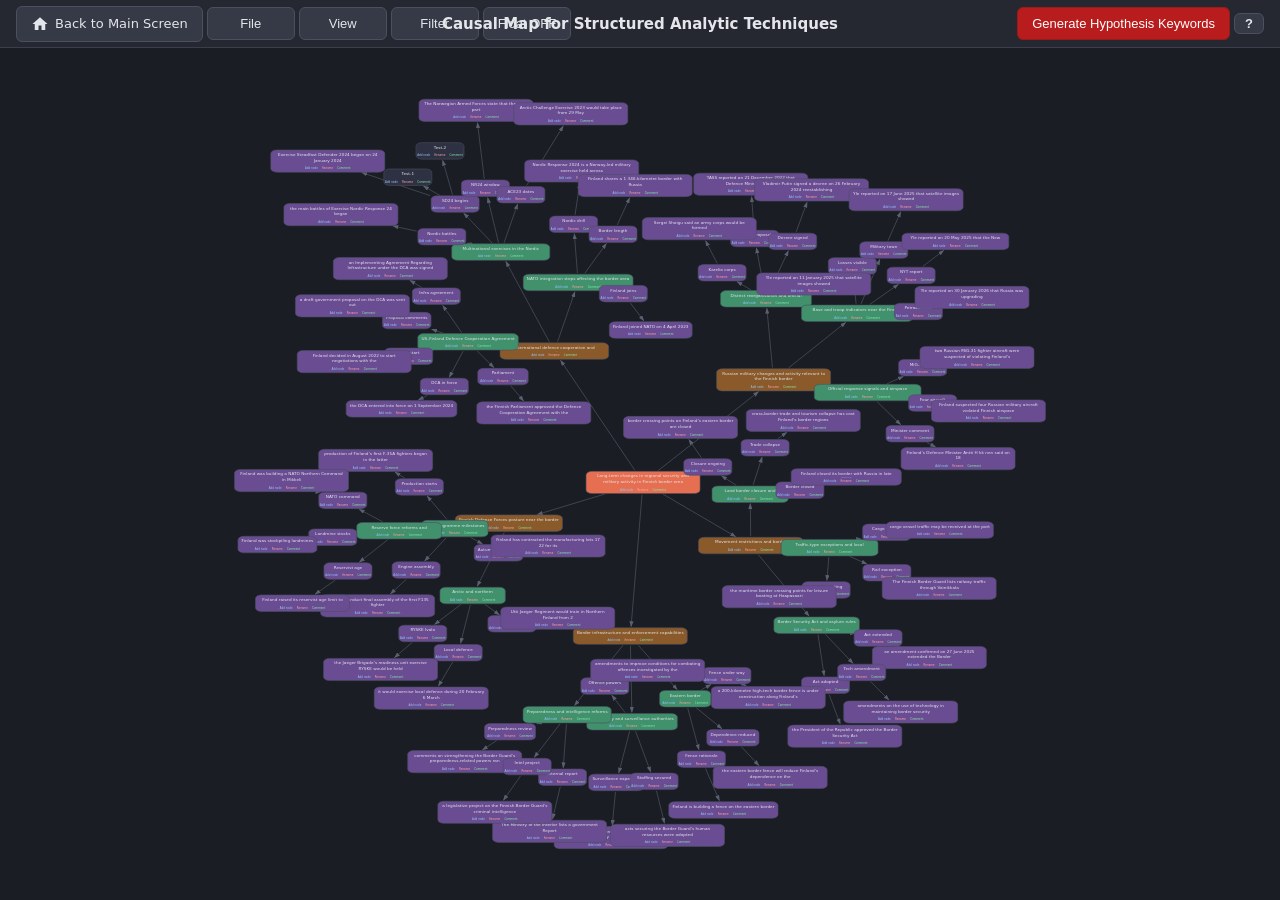
==== 01-getting-organized/structured-analytic-causal-map/index.html @ 84e2f293 "Fresh repo" ====
<!DOCTYPE html>
<html lang="en">
<head>
  <meta charset="UTF-8">
  <meta name="viewport" content="width=device-width, initial-scale=1.0">
  <title>Causal Map for SAT</title>
  <style>
    * { box-sizing: border-box; }
    body {
      margin: 0;
      font-family: 'Segoe UI', system-ui, sans-serif;
      background: #1a1d23;
      color: #e4e6eb;
      min-height: 100vh;
      overflow: hidden;
    }
    #toolbar {
      position: fixed;
      top: 0;
      left: 0;
      right: 0;
      height: 48px;
      background: #252830;
      border-bottom: 1px solid #3a3f4b;
      display: flex;
      align-items: center;
      padding: 0 16px;
      z-index: 100;
    }
    #toolbar-left {
      display: flex;
      align-items: center;
      gap: 4px;
    }
    #toolbar button, .toolbar-menu-btn {
      padding: 8px 14px;
      border: 1px solid #4a5060;
      background: #353a46;
      color: #e4e6eb;
      border-radius: 6px;
      cursor: pointer;
      font-size: 13px;
    }
    #btn-file, #btn-view, #btn-filter, #btn-float {
      width: 88px;
      min-width: 88px;
      box-sizing: border-box;
    }
    #btn-float {
      white-space: nowrap;
    }
    #toolbar button:hover, .toolbar-menu-btn:hover {
      background: #404654;
      border-color: #5a6070;
    }
    .toolbar-menu-btn.primary {
      background: #2563eb;
      border-color: #3b82f6;
    }
    .toolbar-menu-btn.primary:hover {
      background: #3b82f6;
    }
    .toolbar-dropdown {
      position: relative;
    }
    .toolbar-dropdown .dropdown-menu {
      display: none;
      position: absolute;
      top: 100%;
      left: 0;
      margin-top: 4px;
      min-width: 160px;
      background: #252830;
      border: 1px solid #3a3f4b;
      border-radius: 8px;
      box-shadow: 0 8px 24px rgba(0,0,0,0.4);
      padding: 6px 0;
      z-index: 110;
    }
    .toolbar-dropdown.open .dropdown-menu {
      display: block;
    }
    .toolbar-dropdown .dropdown-menu button {
      display: block;
      width: 100%;
      padding: 10px 16px;
      border: none;
      border-radius: 0;
      background: transparent;
      color: #e4e6eb;
      text-align: left;
      font-size: 13px;
      cursor: pointer;
    }
    .toolbar-dropdown .dropdown-menu button:hover {
      background: #353a46;
    }
    .toolbar-dropdown .dropdown-menu button.primary {
      background: #2563eb;
      color: #fff;
    }
    .toolbar-dropdown .dropdown-menu button.primary:hover {
      background: #3b82f6;
    }
    .toolbar-dropdown .dropdown-menu button.danger {
      color: #f87171;
    }
    .toolbar-dropdown .dropdown-menu button.danger:hover {
      background: #4a2525;
    }
    .toolbar-dropdown .dropdown-menu .filter-levels {
      padding: 8px 16px 12px;
      min-width: 140px;
    }
    .toolbar-dropdown .dropdown-menu .filter-levels .filter-row {
      display: flex;
      align-items: center;
      gap: 8px;
      padding: 4px 0;
      cursor: pointer;
      color: #e4e6eb;
      font-size: 13px;
    }
    .toolbar-dropdown .dropdown-menu .filter-levels .filter-row:hover {
      background: transparent;
    }
    .toolbar-dropdown .dropdown-menu .filter-levels input[type="checkbox"] {
      cursor: pointer;
      accent-color: #3d5a80;
    }
    .btn-keywords,
    #toolbar .btn-keywords,
    #btn-keywords {
      background: #b91c1c !important;
      color: #fff !important;
      border-color: #991b1b !important;
    }
    .btn-keywords:hover,
    #toolbar .btn-keywords:hover,
    #btn-keywords:hover {
      background: #dc2626 !important;
      border-color: #b91c1b !important;
      color: #fff !important;
    }
    #toolbar-title {
      position: absolute;
      left: 50%;
      transform: translateX(-50%);
      font-size: 15px;
      font-weight: 600;
      color: #e4e6eb;
      pointer-events: none;
    }
    #toolbar-right {
      margin-left: auto;
      display: flex;
      align-items: center;
    }
    .toolbar-btn-back {
      display: inline-flex;
      align-items: center;
      gap: 6px;
      text-decoration: none;
      color: inherit;
    }
    .toolbar-btn-back svg { width: 18px; height: 18px; flex-shrink: 0; fill: currentColor; }
    #toolbar input[type="file"] {
      display: none;
    }
    #canvas-wrap {
      position: fixed;
      top: 48px;
      left: 0;
      right: 0;
      bottom: 0;
      overflow: hidden;
      cursor: grab;
    }
    #canvas-wrap.dragging { cursor: grabbing; }
    #canvas-wrap:not(.dragging) .node { cursor: pointer; }
    svg {
      display: block;
      width: 100%;
      height: 100%;
    }
    .link {
      fill: none;
      stroke: #5a6070;
      stroke-width: 2;
      marker-end: url(#arrowhead);
      transition: stroke 0.15s;
    }
    .link:hover { stroke: #7a8090; }
    .node-group {
      cursor: grab;
    }
    .node-group:active {
      cursor: grabbing;
    }
    .node-box {
      stroke: #4a5060;
      stroke-width: 2;
      rx: 20;
      ry: 12;
      transition: fill 0.15s, stroke 0.15s;
    }
    .node-group:hover .node-box {
      filter: brightness(1.08);
      stroke: #5a6070;
    }
    .node-group.selected .node-box {
      stroke: #2563eb;
      stroke-width: 2.5;
    }
    .node-label {
      fill: #e4e6eb;
      font-size: 14px;
      font-weight: 500;
      text-anchor: middle;
      dominant-baseline: central;
      pointer-events: none;
      user-select: none;
    }
    .node-label-wrap {
      margin: 0;
      padding: 6px 12px 4px;
      font-size: 14px;
      font-weight: 500;
      color: #e4e6eb;
      line-height: 1.35;
      word-wrap: break-word;
      word-break: break-word;
      white-space: normal;
      text-align: center;
      pointer-events: none;
      user-select: none;
      width: 100%;
      box-sizing: border-box;
    }
    .node-add {
      fill: #2563eb;
      stroke: #1d4ed8;
      stroke-width: 1.5;
      cursor: pointer;
      transition: fill 0.15s;
    }
    .node-add:hover {
      fill: #3b82f6;
    }
    .node-add-icon {
      fill: #fff;
      font-size: 16px;
      font-weight: bold;
      text-anchor: middle;
      dominant-baseline: central;
      pointer-events: none;
    }
    .node-edit {
      fill: #dc2626;
      stroke: #b91c1c;
      stroke-width: 1.5;
      cursor: pointer;
      transition: fill 0.15s;
    }
    .node-edit:hover {
      fill: #ef4444;
    }
    .node-edit-icon {
      fill: #fff;
      font-size: 12px;
      text-anchor: middle;
      dominant-baseline: central;
      pointer-events: none;
    }
    .node-comment {
      fill: #16a34a;
      stroke: #15803d;
      stroke-width: 1.5;
      cursor: pointer;
      transition: fill 0.15s;
    }
    .node-comment:hover {
      fill: #22c55e;
    }
    .node-comment-icon {
      fill: #fff;
      font-size: 11px;
      text-anchor: middle;
      dominant-baseline: central;
      pointer-events: none;
    }
    .node-button-row {
      display: flex;
      align-items: center;
      justify-content: center;
      gap: 6px;
      width: 100%;
      height: 100%;
      box-sizing: border-box;
      font-size: 9px;
      white-space: nowrap;
      pointer-events: none;
    }
    .node-button-row .node-add,
    .node-button-row .node-edit,
    .node-button-row .node-comment {
      pointer-events: auto;
      cursor: pointer;
      padding: 2px 4px;
      border-radius: 3px;
      flex-shrink: 1;
      min-width: 0;
      overflow: hidden;
      text-overflow: ellipsis;
      transition: opacity 0.15s, background 0.15s;
    }
    .node-button-row .node-add {
      color: #93c5fd;
      background: transparent;
    }
    .node-button-row .node-add:hover {
      background: rgba(59, 130, 246, 0.4);
    }
    .node-button-row .node-edit {
      color: #fca5a5;
      background: transparent;
    }
    .node-button-row .node-edit:hover {
      background: rgba(239, 68, 68, 0.4);
    }
    .node-button-row .node-comment {
      color: #86efac;
      background: transparent;
    }
    .node-button-row .node-comment:hover {
      background: rgba(34, 197, 94, 0.4);
    }
    #prompt-overlay {
      display: none;
      position: fixed;
      inset: 0;
      background: rgba(0,0,0,0.6);
      z-index: 200;
      align-items: center;
      justify-content: center;
    }
    #prompt-overlay.visible {
      display: flex;
    }
    #prompt-box {
      background: #252830;
      border: 1px solid #3a3f4b;
      border-radius: 12px;
      padding: 24px;
      min-width: 320px;
      box-shadow: 0 8px 32px rgba(0,0,0,0.4);
    }
    #prompt-box label {
      display: block;
      margin-bottom: 8px;
      font-size: 13px;
      color: #b0b4bc;
    }
    #prompt-box input {
      width: 100%;
      padding: 10px 12px;
      font-size: 14px;
      border: 1px solid #4a5060;
      border-radius: 6px;
      background: #1a1d23;
      color: #e4e6eb;
      margin-bottom: 8px;
    }
    #prompt-box input:focus {
      outline: none;
      border-color: #2563eb;
    }
    #prompt-colors {
      display: none;
      flex-wrap: wrap;
      gap: 8px;
      margin-bottom: 12px;
    }
    #prompt-colors.visible {
      display: flex;
    }
    #prompt-colors .color-swatch {
      width: 32px;
      height: 32px;
      border-radius: 6px;
      border: 2px solid transparent;
      cursor: pointer;
      transition: transform 0.15s, border-color 0.15s;
    }
    #prompt-colors .color-swatch:hover { transform: scale(1.1); }
    #prompt-colors .color-swatch.selected { border-color: #e4e6eb; }
    #prompt-actions {
      display: flex;
      align-items: center;
      justify-content: flex-end;
      gap: 8px;
      margin-top: 8px;
    }
    #prompt-actions button {
      padding: 8px 16px;
      border-radius: 6px;
      border: none;
      cursor: pointer;
      font-size: 13px;
    }
    #prompt-change-color {
      margin-right: auto;
      background: #353a46;
      color: #e4e6eb;
      border: 1px solid #4a5060;
    }
    #prompt-change-color:hover { background: #404654; }
    #prompt-cancel {
      background: #353a46;
      color: #e4e6eb;
      border: 1px solid #4a5060;
    }
    #prompt-ok {
      background: #2563eb;
      color: #fff;
    }
    #prompt-ok:hover { background: #3b82f6; }
    #prompt-cancel:hover { background: #404654; }
    #side-picker-overlay {
      display: none;
      position: fixed;
      inset: 0;
      background: rgba(0,0,0,0.6);
      z-index: 200;
      align-items: center;
      justify-content: center;
    }
    #side-picker-overlay.visible { display: flex; }
    #side-picker-box {
      background: #252830;
      border: 1px solid #3a3f4b;
      border-radius: 12px;
      padding: 24px;
      min-width: 280px;
      box-shadow: 0 8px 32px rgba(0,0,0,0.4);
    }
    #side-picker-box p { margin: 0 0 16px; color: #b0b4bc; font-size: 13px; }
    .side-buttons { display: flex; gap: 10px; flex-wrap: wrap; justify-content: center; }
    #side-picker-box .side-btn {
      padding: 12px 20px;
      border-radius: 8px;
      border: 1px solid #4a5060;
      background: #353a46;
      color: #e4e6eb;
      cursor: pointer;
      font-size: 14px;
    }
    #side-picker-box .side-btn:hover { background: #404654; border-color: #5a6070; }
    #side-picker-box .side-btn.left { border-color: #3d5a80; }
    #side-picker-box .side-btn.right { border-color: #5c7e9e; }
    #side-picker-box .side-btn.down { border-color: #2d6a4f; }
    #keywords-overlay {
      display: none;
      position: fixed;
      inset: 0;
      background: rgba(0,0,0,0.6);
      z-index: 200;
      align-items: center;
      justify-content: center;
    }
    #keywords-overlay.visible { display: flex; }
    #keywords-box {
      background: #252830;
      border: 1px solid #3a3f4b;
      border-radius: 12px;
      padding: 24px;
      min-width: 360px;
      max-width: 90vw;
      max-height: 90vh;
      overflow-y: auto;
      box-shadow: 0 8px 32px rgba(0,0,0,0.4);
    }
    #keywords-header {
      display: flex;
      align-items: center;
      justify-content: space-between;
      margin-bottom: 8px;
    }
    #keywords-title { margin: 0; font-size: 16px; font-weight: 600; color: #e4e6eb; }
    #keywords-close {
      background: transparent; border: none; color: #b0b4bc; font-size: 24px;
      line-height: 1; cursor: pointer; padding: 0 4px; border-radius: 4px;
    }
    #keywords-close:hover { color: #e4e6eb; background: #353a46; }
    #keywords-hint {
      margin: 0 0 16px; font-size: 12px; color: #9ca3af;
    }
    #keywords-box label {
      display: block; margin: 12px 0 6px; font-size: 13px; color: #b0b4bc;
    }
    #keywords-box label:first-of-type { margin-top: 0; }
    #keywords-box input[type="text"] {
      width: 100%; padding: 10px 12px; font-size: 14px;
      border: 1px solid #4a5060; border-radius: 6px;
      background: #1a1d23; color: #e4e6eb; box-sizing: border-box;
    }
    #keywords-box input:focus {
      outline: none; border-color: #2563eb;
    }
    .keyword-entity {
      margin-bottom: 12px;
    }
    .keyword-entity > label {
      display: block;
      margin: 12px 0 6px;
      font-size: 13px;
      color: #b0b4bc;
    }
    .keyword-entity > label:first-child { margin-top: 0; }
    .keyword-row {
      display: flex;
      align-items: center;
      gap: 8px;
      margin-bottom: 6px;
    }
    .keyword-row input {
      flex: 1;
      min-width: 0;
    }
    .keyword-add-row {
      flex-shrink: 0;
      width: 36px;
      height: 36px;
      padding: 0;
      border: 1px dashed #4a5060;
      border-radius: 6px;
      background: #2a2e36;
      color: #9ca3af;
      font-size: 18px;
      line-height: 1;
      cursor: pointer;
    }
    .keyword-add-row:hover {
      background: #353a46;
      color: #e4e6eb;
      border-color: #5a6070;
    }
    #keywords-actions {
      display: flex; gap: 10px; margin-top: 20px; flex-wrap: wrap;
    }
    #keywords-actions button {
      padding: 10px 18px; font-size: 14px; border-radius: 6px;
      cursor: pointer; border: 1px solid #4a5060;
      background: #353a46; color: #e4e6eb;
    }
    #keywords-actions button.primary {
      background: #b91c1c; border-color: #991b1b; color: #fff;
    }
    #keywords-actions button.primary:hover { background: #dc2626; }
    #keywords-actions button:hover { background: #4a5060; }

    #comment-overlay {
      display: none;
      position: fixed;
      inset: 0;
      background: rgba(0,0,0,0.6);
      z-index: 200;
      align-items: center;
      justify-content: center;
    }
    #comment-overlay.visible { display: flex; }
    #comment-panels-wrapper {
      display: flex;
      flex-direction: row;
      align-items: flex-start;
      justify-content: center;
      gap: 20px;
      flex-wrap: wrap;
      max-width: 95vw;
      max-height: 95vh;
      overflow: auto;
    }
    #comment-keywords-slot {
      flex-shrink: 0;
    }
    #comment-keywords-slot:empty {
      display: none;
    }
    #comment-keywords-slot .keywords-box-inline {
      align-self: stretch;
    }
    #comment-actions-row {
      margin-top: 20px;
      display: flex;
      flex-direction: row;
      align-items: center;
      justify-content: space-between;
      gap: 12px;
      flex-wrap: wrap;
    }
    #comment-actions-row #comment-btn-keywords,
    #comment-actions-row #comment-save-close {
      flex: 0 0 auto;
      width: 140px;
      max-width: 140px;
      padding: 8px 12px;
      font-size: 13px;
      box-sizing: border-box;
      white-space: nowrap;
      overflow: hidden;
      text-overflow: ellipsis;
    }
    #comment-save-close {
      border-radius: 6px;
      cursor: pointer;
      border: 1px solid #2563eb;
      background: #2563eb;
      color: #fff;
    }
    #comment-save-close:hover {
      background: #3b82f6;
      border-color: #3b82f6;
    }
    #comment-delete {
      margin-right: auto;
      padding: 8px 12px;
      font-size: 13px;
      border-radius: 6px;
      border: 1px solid #991b1b;
      background: #b91c1c;
      color: #fff;
      cursor: pointer;
    }
    #comment-delete:hover { background: #dc2626; border-color: #b91c1b; }
    #comment-delete.hidden { display: none; }
    #comment-box {
      background: #252830;
      border: 1px solid #3a3f4b;
      border-radius: 12px;
      padding: 24px;
      min-width: 360px;
      max-width: 90vw;
      box-shadow: 0 8px 32px rgba(0,0,0,0.4);
      position: relative;
    }
    #comment-header {
      display: flex;
      align-items: center;
      justify-content: space-between;
      margin-bottom: 16px;
    }
    #comment-title {
      margin: 0;
      font-size: 16px;
      font-weight: 600;
      color: #e4e6eb;
    }
    #comment-close {
      background: transparent;
      border: none;
      color: #b0b4bc;
      font-size: 24px;
      line-height: 1;
      cursor: pointer;
      padding: 0 4px;
      border-radius: 4px;
    }
    #comment-close:hover {
      color: #e4e6eb;
      background: #353a46;
    }
    #comment-box label {
      display: block;
      margin: 12px 0 6px;
      font-size: 13px;
      color: #b0b4bc;
    }
    #comment-box label:first-of-type { margin-top: 0; }
    #comment-description, #comment-source, #comment-date, #comment-time {
      width: 100%;
      padding: 10px 12px;
      font-size: 14px;
      border: 1px solid #4a5060;
      border-radius: 6px;
      background: #1a1d23;
      color: #e4e6eb;
      font-family: inherit;
      box-sizing: border-box;
    }
    #comment-description {
      resize: vertical;
      min-height: 80px;
    }
    #comment-description:focus, #comment-source:focus, #comment-date:focus, #comment-time:focus {
      outline: none;
      border-color: #2563eb;
    }
    .comment-evidence-row {
      display: flex;
      align-items: center;
      gap: 8px;
      margin: 12px 0 0;
      cursor: pointer;
      font-size: 13px;
      color: #b0b4bc;
    }
    .comment-evidence-row input[type="checkbox"] {
      cursor: pointer;
      accent-color: #3d5a80;
      width: 18px;
      height: 18px;
    }
    .comment-evidence-row span {
      color: #e4e6eb;
    }
    .comment-evidence-info-wrap {
      display: flex;
      align-items: center;
      gap: 6px;
      flex-wrap: wrap;
    }
    .comment-evidence-info-btn {
      display: inline-flex;
      align-items: center;
      justify-content: center;
      width: 20px;
      height: 20px;
      padding: 0;
      border: none;
      border-radius: 50%;
      background: #3a3f4b;
      color: #9ca3af;
      font-size: 12px;
      font-weight: 600;
      cursor: pointer;
      flex-shrink: 0;
    }
    .comment-evidence-info-btn:hover {
      background: #4a5060;
      color: #e4e6eb;
    }
    .comment-evidence-info-popover {
      display: none;
      position: absolute;
      left: 100%;
      top: 50%;
      transform: translateY(-50%);
      margin-left: 8px;
      padding: 12px 14px;
      width: 280px;
      max-width: min(320px, calc(100vw - 120px));
      background: #252830;
      border: 1px solid #3a3f4b;
      border-radius: 8px;
      box-shadow: 0 8px 24px rgba(0,0,0,0.4);
      font-size: 12px;
      line-height: 1.5;
      color: #e4e6eb;
      z-index: 10;
    }
    .comment-evidence-info-popover.visible {
      display: block;
    }
    .comment-evidence-info-popover p {
      margin: 0 0 6px;
    }
    .comment-evidence-info-popover p:last-child {
      margin-bottom: 0;
    }
    .comment-evidence-info-popover strong {
      color: #b0b4bc;
    }
    .comment-color-row {
      display: flex;
      align-items: center;
      flex-wrap: wrap;
      gap: 8px;
      margin-top: 12px;
    }
    #comment-change-color {
      padding: 6px 12px;
      font-size: 13px;
      border: 1px solid #4a5060;
      border-radius: 6px;
      background: #252830;
      color: #e4e6eb;
      cursor: pointer;
    }
    #comment-change-color:hover { background: #404654; }
    #comment-colors {
      display: none;
      flex-wrap: wrap;
      gap: 6px;
    }
    #comment-colors.visible {
      display: flex;
    }
    #comment-colors .color-swatch {
      width: 24px;
      height: 24px;
      border-radius: 50%;
      border: 2px solid transparent;
      cursor: pointer;
      padding: 0;
      flex-shrink: 0;
      transition: transform 0.15s, border-color 0.15s;
    }
    #comment-colors .color-swatch:hover { transform: scale(1.1); }
    #comment-colors .color-swatch.selected { border-color: #e4e6eb; }
    #comment-btn-keywords {
      border-radius: 6px;
      cursor: pointer;
    }
    .evidence-info-tip {
      flex-shrink: 0;
      width: 1.3rem;
      height: 1.3rem;
      min-width: 1.3rem;
      min-height: 1.3rem;
      padding: 0;
      margin: 0 0 0 4px;
      font-size: 0.75rem;
      font-weight: 600;
      line-height: 1;
      color: #9ca3af;
      background: transparent;
      border: 1px solid #4a5060;
      border-radius: 50%;
      cursor: pointer;
      display: inline-flex;
      align-items: center;
      justify-content: center;
      vertical-align: middle;
    }
    .evidence-info-tip:hover {
      color: #e4e6eb;
      border-color: #e4e6eb;
    }
    #edit-overlay {
      display: none;
      position: fixed;
      inset: 0;
      background: rgba(0,0,0,0.6);
      z-index: 200;
      align-items: center;
      justify-content: center;
    }
    #edit-overlay.visible { display: flex; }
    #edit-box {
      background: #252830;
      border: 1px solid #3a3f4b;
      border-radius: 12px;
      padding: 24px;
      min-width: 320px;
      box-shadow: 0 8px 32px rgba(0,0,0,0.4);
    }
    #edit-box label {
      display: block;
      margin: 12px 0 6px;
      font-size: 13px;
      color: #b0b4bc;
    }
    #edit-box label:first-child { margin-top: 0; }
    #edit-box #edit-label {
      width: 100%;
      padding: 10px 12px;
      font-size: 14px;
      border: 1px solid #4a5060;
      border-radius: 6px;
      background: #1a1d23;
      color: #e4e6eb;
    }
    #edit-box #edit-label:focus {
      outline: none;
      border-color: #2563eb;
    }
    .edit-row { margin: 12px 0; }
    #edit-change-color {
      padding: 8px 14px;
      border-radius: 6px;
      border: 1px solid #4a5060;
      background: #353a46;
      color: #e4e6eb;
      cursor: pointer;
      font-size: 13px;
    }
    #edit-change-color:hover { background: #404654; }
    #edit-colors {
      display: none;
      flex-wrap: wrap;
      gap: 8px;
      margin-top: 10px;
    }
    #edit-colors.visible {
      display: flex;
    }
    #edit-colors .color-swatch {
      width: 32px;
      height: 32px;
      border-radius: 6px;
      border: 2px solid transparent;
      cursor: pointer;
      transition: transform 0.15s, border-color 0.15s;
    }
    #edit-colors .color-swatch:hover { transform: scale(1.1); }
    #edit-colors .color-swatch.selected { border-color: #e4e6eb; }
    #edit-actions {
      display: flex;
      justify-content: flex-end;
      align-items: center;
      gap: 8px;
      margin-top: 16px;
    }
    #edit-actions button {
      padding: 8px 16px;
      border-radius: 6px;
      border: none;
      cursor: pointer;
      font-size: 13px;
    }
    #edit-delete {
      background: #b91c1c;
      color: #fff;
      margin-right: auto;
    }
    #edit-delete:hover { background: #dc2626; }
    #edit-delete.hidden { display: none; }
    #edit-cancel {
      background: #353a46;
      color: #e4e6eb;
      border: 1px solid #4a5060;
    }
    #edit-ok { background: #2563eb; color: #fff; }
    #edit-ok:hover { background: #3b82f6; }
    #edit-cancel:hover { background: #404654; }
    .btn-delete-view {
      background: #4a2525;
      border-color: #6a3535;
      color: #e4e6eb;
    }
    .btn-delete-view:hover { background: #5a3030; border-color: #7a4545; }
    #confirm-overlay {
      display: none;
      position: fixed;
      inset: 0;
      background: rgba(0,0,0,0.6);
      z-index: 200;
      align-items: center;
      justify-content: center;
    }
    #confirm-overlay.visible { display: flex; }
    #confirm-box {
      background: #252830;
      border: 1px solid #3a3f4b;
      border-radius: 12px;
      padding: 24px;
      min-width: 320px;
      max-width: 90vw;
      box-shadow: 0 8px 32px rgba(0,0,0,0.4);
    }
    #confirm-message {
      margin: 0 0 20px;
      font-size: 14px;
      color: #e4e6eb;
      line-height: 1.5;
    }
    #confirm-actions {
      display: flex;
      justify-content: flex-end;
      gap: 8px;
    }
    #confirm-actions button {
      padding: 8px 16px;
      border-radius: 6px;
      border: none;
      cursor: pointer;
      font-size: 13px;
    }
    #confirm-cancel {
      background: #353a46;
      color: #e4e6eb;
      border: 1px solid #4a5060;
    }
    #confirm-cancel:hover { background: #404654; }
    #confirm-ok {
      background: #b91c1c;
      color: #fff;
    }
    #confirm-ok:hover { background: #dc2626; }
  </style>
</head>
<body>
  <div id="toolbar">
    <div id="toolbar-left">
      <a href="http://localhost:3000/" target="_self" class="toolbar-menu-btn toolbar-btn-back" aria-label="Back to main screen">
        <svg viewBox="0 0 24 24" aria-hidden="true"><path d="M10 20v-6h4v6h5v-8h3L12 3 2 12h3v8z"/></svg>
        Back to Main Screen
      </a>
      <div class="toolbar-dropdown" id="dropdown-file">
        <button type="button" class="toolbar-menu-btn" id="btn-file">File</button>
        <div class="dropdown-menu" id="menu-file">
          <button type="button" id="btn-export">Save</button>
          <button type="button" id="btn-download">Download Evidence</button>
          <button type="button" id="btn-import-trigger">Import JSON</button>
          <button type="button" id="btn-load-example">Load test-data JSON</button>
          <button type="button" id="btn-export-sample">Download template JSON</button>
        </div>
      </div>
      <div class="toolbar-dropdown" id="dropdown-view">
        <button type="button" class="toolbar-menu-btn" id="btn-view">View</button>
        <div class="dropdown-menu" id="menu-view">
          <button type="button" id="btn-center-view" class="primary">Center View</button>
          <button type="button" id="btn-delete-view" class="btn-delete-view">Reset Map</button>
        </div>
      </div>
      <div class="toolbar-dropdown" id="dropdown-filter">
        <button type="button" class="toolbar-menu-btn" id="btn-filter">Filter</button>
        <div class="dropdown-menu" id="menu-filter">
          <div class="filter-levels" id="filter-levels"></div>
        </div>
      </div>
      <button type="button" id="btn-float" class="toolbar-menu-btn">Float OFF</button>
    </div>
    <div id="toolbar-title">Causal Map for Structured Analytic Techniques</div>
    <div id="toolbar-right">
      <button type="button" id="btn-keywords" class="toolbar-menu-btn btn-keywords">Generate Hypothesis Keywords</button>
      <button type="button" class="evidence-info-tip" id="indicators-tip-toolbar" aria-label="Hypothesis keywords info" title="Hypothesis keywords info">?</button>
    </div>
    <input type="file" id="file-import" accept=".json,application/json">
  </div>

  <div id="canvas-wrap">
    <svg id="svg" xmlns="http://www.w3.org/2000/svg">
      <defs>
        <marker id="arrowhead" markerWidth="10" markerHeight="7" refX="9" refY="3.5" orient="auto">
          <polygon points="0 0, 10 3.5, 0 7" fill="#5a6070" />
        </marker>
      </defs>
      <g id="zoom-pan">
        <g id="links"></g>
        <g id="nodes"></g>
      </g>
    </svg>
  </div>

  <div id="prompt-overlay">
    <div id="prompt-box">
      <label id="prompt-label">Name the new sub-variable</label>
      <input type="text" id="prompt-input" placeholder="Enter label..." autocomplete="off">
      <div id="prompt-colors"></div>
      <div id="prompt-actions">
        <button type="button" id="prompt-change-color">Color</button>
        <button type="button" id="prompt-cancel">Cancel</button>
        <button type="button" id="prompt-ok">OK</button>
      </div>
    </div>
  </div>

  <div id="side-picker-overlay">
    <div id="side-picker-box">
      <p>Place new first-level node on which side?</p>
      <div class="side-buttons">
        <button type="button" class="side-btn left" data-side="left">Left</button>
        <button type="button" class="side-btn right" data-side="right">Right</button>
        <button type="button" class="side-btn down" data-side="down">Down</button>
      </div>
    </div>
  </div>

  <div id="keywords-overlay">
    <div id="keywords-box">
      <div id="keywords-header">
        <h2 id="keywords-title">Create Keywords</h2>
        <button type="button" id="keywords-close" aria-label="Close">×</button>
      </div>
      <p id="keywords-hint">Fill one or more fields (comma-separated for multiple). Not all are required.</p>
      <div class="keyword-entity" data-entity="What">
        <label>What?</label>
        <div class="keyword-rows">
          <div class="keyword-row"><input type="text" placeholder="What kind of indicator could it be?"><button type="button" class="keyword-add-row" aria-label="Add row">+</button></div>
        </div>
      </div>
      <div class="keyword-entity" data-entity="Who">
        <label>Who?</label>
        <div class="keyword-rows">
          <div class="keyword-row"><input type="text" placeholder="Who could cause the indicator?"><button type="button" class="keyword-add-row" aria-label="Add row">+</button></div>
        </div>
      </div>
      <div class="keyword-entity" data-entity="When">
        <label>When?</label>
        <div class="keyword-rows">
          <div class="keyword-row"><input type="text" placeholder="When would we see the indicator?"><button type="button" class="keyword-add-row" aria-label="Add row">+</button></div>
        </div>
      </div>
      <div class="keyword-entity" data-entity="Where">
        <label>Where?</label>
        <div class="keyword-rows">
          <div class="keyword-row"><input type="text" placeholder="Where would we see the indicator?"><button type="button" class="keyword-add-row" aria-label="Add row">+</button></div>
        </div>
      </div>
      <div class="keyword-entity" data-entity="Why">
        <label>Why?</label>
        <div class="keyword-rows">
          <div class="keyword-row"><input type="text" placeholder="Why is the indicator important?"><button type="button" class="keyword-add-row" aria-label="Add row">+</button></div>
        </div>
      </div>
      <div class="keyword-entity" data-entity="How">
        <label>How?</label>
        <div class="keyword-rows">
          <div class="keyword-row"><input type="text" placeholder="How would this indicator manifest / be observed?"><button type="button" class="keyword-add-row" aria-label="Add row">+</button></div>
        </div>
      </div>
      <div id="keywords-actions">
        <button type="button" id="keywords-create" class="primary">Create Keywords</button>
        <button type="button" id="keywords-cancel">Cancel</button>
      </div>
    </div>
  </div>

  <div id="comment-overlay">
    <div id="comment-panels-wrapper">
      <div id="comment-box">
        <div id="comment-header">
          <h2 id="comment-title">Comment</h2>
          <button type="button" id="comment-close" aria-label="Close">×</button>
        </div>
        <label for="comment-description">Description</label>
        <textarea id="comment-description" rows="4" placeholder="Optional description..."></textarea>
        <label for="comment-source">Source</label>
        <input type="text" id="comment-source" placeholder="Optional source URL or reference...">
        <label for="comment-date">Date</label>
        <input type="text" id="comment-date" placeholder="YYYY-MM-DD">
        <label for="comment-time">Time</label>
        <input type="text" id="comment-time" placeholder="HH:MM">
        <div class="comment-evidence-row">
          <label class="comment-evidence-info-wrap" for="comment-evidence">
            <input type="checkbox" id="comment-evidence" aria-describedby="comment-evidence-desc">
            <span id="comment-evidence-desc">Use as Evidence?</span>
          </label>
          <span style="position: relative;">
            <button type="button" class="comment-evidence-info-btn" id="comment-evidence-info-btn" aria-label="Information about Use as Evidence" aria-expanded="false" aria-controls="comment-evidence-info-popover">i</button>
            <div id="comment-evidence-info-popover" class="comment-evidence-info-popover" role="tooltip" aria-hidden="true">
              <p>If this is checked, the event will appear as <strong>evidence</strong> in the later analysis phase.</p>
              <p>It is recommended to tag events that have a source, although it is not mandatory.</p>
            </div>
          </span>
        </div>
        <div class="comment-color-row">
          <button type="button" id="comment-change-color">Change Color</button>
          <div id="comment-colors"></div>
        </div>
        <div id="comment-actions-row">
          <button type="button" id="comment-delete" class="comment-delete">Delete</button>
          <button type="button" id="comment-btn-keywords" class="btn-keywords">Generate Keywords</button>
          <button type="button" class="evidence-info-tip" id="indicators-tip-comment" aria-label="Hypothesis keywords info" title="Hypothesis keywords info">?</button>
          <button type="button" id="comment-save-close" class="comment-save-close">Save</button>
        </div>
      </div>
      <div id="comment-keywords-slot"></div>
    </div>
  </div>

  <div id="confirm-overlay">
    <div id="confirm-box">
      <p id="confirm-message">Are you sure? This will remove everything and reset the map to the default.</p>
      <div id="confirm-actions">
        <button type="button" id="confirm-cancel">Cancel</button>
        <button type="button" id="confirm-ok">Reset Map</button>
      </div>
    </div>
  </div>

  <div id="edit-overlay">
    <div id="edit-box">
      <label>Label</label>
      <input type="text" id="edit-label" placeholder="Node label..." autocomplete="off">
      <div class="edit-row">
        <button type="button" id="edit-change-color">Change Color</button>
        <div id="edit-colors"></div>
      </div>
      <div id="edit-actions">
        <button type="button" id="edit-delete" class="edit-delete">Delete</button>
        <button type="button" id="edit-cancel">Cancel</button>
        <button type="button" id="edit-ok">OK</button>
      </div>
    </div>
  </div>

  <script>
(function () {
  'use strict';

  const NODE_MIN_WIDTH = 160;
  const NODE_MAX_WIDTH = 380;
  const NODE_WIDTH = 160;
  const NODE_HEIGHT = 48;
  const MIN_GAP = 28;
  const EDGE_CLEARANCE = 24;

  const NODE_COLORS = [
    '#2d3142', '#3d5a80', '#2d6a4f', '#5c4d7d', '#8b5a2b',
    '#6a4c93', '#b5651d', '#457b9d', '#2a9d8f', '#e76f51',
    '#6c757d', '#40916c'
  ];

  const FORCE_REPULSE = 26000;
  const FORCE_LINK_IDEAL = 140;
  const FORCE_LINK_STRENGTH = 0.08;
  const FORCE_CENTER = 0.02;
  const FORCE_ITERATIONS = 120;
  const DAMPING = 0.85;

  const SIDES = ['left', 'right', 'down'];

  function getNodeName(node) {
    return node.name != null ? node.name : (node.label != null ? node.label : 'Unnamed');
  }

  function generateId() {
    return 'n_' + Date.now().toString(36) + '_' + Math.random().toString(36).slice(2, 9);
  }

  function createNode(name, children = [], side, depth = 0) {
    const node = {
      id: generateId(),
      name: name || 'Unnamed',
      depth: depth,
      evidence: '',
      children: Array.isArray(children) ? children : []
    };
    if (side && SIDES.includes(side)) node.side = side;
    return node;
  }

  const NODE_TEXT_PADDING_X = 12;
  const NODE_TEXT_PADDING_TOP = 6;
  const NODE_BUTTON_ROW_HEIGHT = 26;
  let nodeSizeMeasurer = null;

  function getNodeSize(node) {
    if (!nodeSizeMeasurer) {
      nodeSizeMeasurer = document.createElement('div');
      nodeSizeMeasurer.style.cssText = 'position:fixed;left:-9999px;top:0;visibility:hidden;white-space:normal;word-wrap:break-word;word-break:break-word;font-size:14px;font-weight:500;line-height:1.35;font-family:inherit;padding:0;margin:0;';
      document.body.appendChild(nodeSizeMeasurer);
    }
    const maxContentWidth = NODE_MAX_WIDTH - 2 * NODE_TEXT_PADDING_X;
    nodeSizeMeasurer.style.maxWidth = maxContentWidth + 'px';
    nodeSizeMeasurer.style.width = 'max-content';
    nodeSizeMeasurer.textContent = getNodeName(node) || 'Unnamed';
    const naturalW = nodeSizeMeasurer.offsetWidth;
    const naturalH = nodeSizeMeasurer.offsetHeight;
    nodeSizeMeasurer.style.width = maxContentWidth + 'px';
    const wrappedW = nodeSizeMeasurer.offsetWidth;
    const wrappedH = nodeSizeMeasurer.offsetHeight;
    const contentW = naturalW <= maxContentWidth ? naturalW : wrappedW;
    const contentH = naturalW <= maxContentWidth ? naturalH : wrappedH;
    const w = Math.max(NODE_MIN_WIDTH, Math.min(NODE_MAX_WIDTH, contentW + 2 * NODE_TEXT_PADDING_X));
    const textH = contentH + NODE_TEXT_PADDING_TOP + 4;
    const h = Math.max(NODE_HEIGHT, textH + NODE_BUTTON_ROW_HEIGHT);
    return { w, h };
  }

  function getNodeWidth(node) {
    return getNodeSize(node).w;
  }

  const defaultRoot = createNode('Main category', [], undefined, 0);

  const TREE_STORAGE_KEY = 'osamuuttuja_tree';

  let tree = JSON.parse(JSON.stringify(defaultRoot));
  let selectedNodeId = null;
  let visibleDepths = null;
  let nodePositions = new Map();
  let lastNodeWidths = new Map();
  let lastNodeHeights = new Map();
  let simPositions = new Map();
  let simVelocities = new Map();
  let nodeElements = new Map();
  let linkElements = [];
  let animationId = null;
  let draggingNodeId = null;
  let dragNode = null;
  let dragG = null;
  let dragStartX = 0;
  let dragStartY = 0;
  let dragMouseStartX = 0;
  let dragMouseStartY = 0;
  let lastDragX = 0;
  let lastDragY = 0;
  let didDrag = false;
  let justDragged = false;
  let floatMode = false;
  let dragReturnX = 0;
  let dragReturnY = 0;

  const zoomPan = document.getElementById('zoom-pan');
  const linksG = document.getElementById('links');
  const nodesG = document.getElementById('nodes');
  const wrap = document.getElementById('canvas-wrap');
  const svg = document.getElementById('svg');

  const VIEW_STORAGE_KEY = 'osamuuttuja_view';
  let transform = { x: 0, y: 0, k: 1 };
  let isPanning = false;
  let panStart = { x: 0, y: 0 };

  function applyTransform() {
    zoomPan.setAttribute('transform', `translate(${transform.x},${transform.y}) scale(${transform.k})`);
  }

  function saveView() {
    try {
      localStorage.setItem(VIEW_STORAGE_KEY, JSON.stringify({ x: transform.x, y: transform.y, k: transform.k }));
    } catch (_) {}
  }

  function restoreView() {
    try {
      const s = localStorage.getItem(VIEW_STORAGE_KEY);
      if (!s) return false;
      const t = JSON.parse(s);
      if (typeof t.x !== 'number' || typeof t.y !== 'number' || typeof t.k !== 'number') return false;
      transform.x = t.x;
      transform.y = t.y;
      transform.k = Math.max(0.2, Math.min(3, t.k));
      applyTransform();
      return true;
    } catch (_) { return false; }
  }

  function getTreeBounds() {
    if (nodePositions.size === 0) return { x: 0, y: 0, w: 400, h: 300 };
    let minX = Infinity, minY = Infinity, maxX = -Infinity, maxY = -Infinity;
    nodePositions.forEach((pos, id) => {
      const halfW = (lastNodeWidths.get(id) ?? NODE_WIDTH) / 2;
      const halfH = NODE_HEIGHT / 2;
      minX = Math.min(minX, pos.x - halfW - EDGE_CLEARANCE);
      maxX = Math.max(maxX, pos.x + halfW + EDGE_CLEARANCE);
      minY = Math.min(minY, pos.y - halfH - EDGE_CLEARANCE);
      maxY = Math.max(maxY, pos.y + halfH + EDGE_CLEARANCE);
    });
    return { x: minX, y: minY, w: maxX - minX, h: maxY - minY };
  }

  function fitToScreen() {
    const bounds = getTreeBounds();
    const padding = 60;
    const w = wrap.clientWidth;
    const h = wrap.clientHeight;
    const scale = Math.min((w - padding * 2) / bounds.w, (h - padding * 2) / bounds.h, 1.5);
    transform.k = Math.max(0.3, scale);
    transform.x = w / 2 - (bounds.x + bounds.w / 2) * transform.k;
    transform.y = h / 2 - (bounds.y + bounds.h / 2) * transform.k;
    applyTransform();
    saveView();
  }

  function screenToGraph(screenX, screenY) {
    const rect = wrap.getBoundingClientRect();
    const sx = screenX - rect.left;
    const sy = screenY - rect.top;
    return { x: (sx - transform.x) / transform.k, y: (sy - transform.y) / transform.k };
  }

  wrap.addEventListener('mousedown', (e) => {
    if (e.target.closest('.node-group') && !e.target.closest('.node-add') && !e.target.closest('.node-edit') && !e.target.closest('.node-comment')) return;
    isPanning = true;
    panStart = { x: e.clientX - transform.x, y: e.clientY - transform.y };
  });
  wrap.addEventListener('mousemove', (e) => {
    if (!isPanning) return;
    transform.x = e.clientX - panStart.x;
    transform.y = e.clientY - panStart.y;
    applyTransform();
  });
  wrap.addEventListener('mouseup', () => {
    if (isPanning) saveView();
    isPanning = false;
  });
  wrap.addEventListener('mouseleave', () => {
    if (isPanning) saveView();
    isPanning = false;
  });

  document.addEventListener('mousemove', (e) => {
    if (!draggingNodeId || !dragG) return;
    didDrag = true;
    const gm = screenToGraph(e.clientX, e.clientY);
    lastDragX = dragStartX + (gm.x - dragMouseStartX);
    lastDragY = dragStartY + (gm.y - dragMouseStartY);
    simPositions.set(draggingNodeId, { x: lastDragX, y: lastDragY });
    dragG.setAttribute('transform', `translate(${lastDragX},${lastDragY})`);
    updatePositions();
  });
  document.addEventListener('mouseup', (e) => {
    if (!draggingNodeId || !dragNode) return;
    justDragged = didDrag;
    if (didDrag && dragNode) {
      if (floatMode) {
        simPositions.set(draggingNodeId, { x: dragReturnX, y: dragReturnY });
        simVelocities.set(draggingNodeId, { vx: 0, vy: 0 });
        updatePositions();
      } else {
        dragNode.x = lastDragX;
        dragNode.y = lastDragY;
        simPositions.set(draggingNodeId, { x: lastDragX, y: lastDragY });
        simVelocities.set(draggingNodeId, { vx: 0, vy: 0 });
        saveTree();
      }
    }
    draggingNodeId = null;
    dragNode = null;
    dragG = null;
    didDrag = false;
  });

  wrap.addEventListener('wheel', (e) => {
    e.preventDefault();
    const scaleFactor = e.deltaY > 0 ? 0.9 : 1.1;
    const newK = Math.max(0.2, Math.min(3, transform.k * scaleFactor));
    const rect = wrap.getBoundingClientRect();
    const cx = e.clientX - rect.left;
    const cy = e.clientY - rect.top;
    const wx = (cx - transform.x) / transform.k;
    const wy = (cy - transform.y) / transform.k;
    transform.k = newK;
    transform.x = cx - wx * transform.k;
    transform.y = cy - wy * transform.k;
    applyTransform();
    saveView();
  }, { passive: false });

  if (wrap.classList) {
    wrap.addEventListener('mousedown', () => wrap.classList.add('dragging'));
    wrap.addEventListener('mouseup', () => wrap.classList.remove('dragging'));
    wrap.addEventListener('mouseleave', () => wrap.classList.remove('dragging'));
  }

  function collectNodesAndEdges(node, list, edges, depth) {
    list.push({ id: node.id, node, isRoot: depth === 0 });
    node.children.forEach((child) => {
      edges.push({ sourceId: node.id, targetId: child.id });
      collectNodesAndEdges(child, list, edges, depth + 1);
    });
  }

  function getDepthsInTree(node, set) {
    const d = node.depth ?? 0;
    set.add(d);
    node.children.forEach((c) => getDepthsInTree(c, set));
  }

  function isDepthVisible(depth) {
    if (visibleDepths === null) return true;
    return visibleDepths.has(depth);
  }

  function clampToBox(px, py, cx, cy, halfW, halfH) {
    halfW = halfW ?? NODE_WIDTH / 2;
    halfH = halfH ?? NODE_HEIGHT / 2;
    const dx = cx - px;
    const dy = cy - py;
    if (Math.abs(dx) < 1e-6 && Math.abs(dy) < 1e-6) return { x: px + (dx >= 0 ? halfW : -halfW), y: py };
    const tx = Math.abs(dx) > 1e-6 ? halfW / Math.abs(dx) : 1;
    const ty = Math.abs(dy) > 1e-6 ? halfH / Math.abs(dy) : 1;
    const t = Math.min(tx, ty, 1);
    return { x: px + dx * t, y: py + dy * t };
  }

  function runForcesStep(nodes, edges) {
    const forces = new Map();
    nodes.forEach((n) => forces.set(n.id, { fx: 0, fy: 0 }));
    nodes.forEach((a) => {
      const pa = simPositions.get(a.id);
      if (!pa) return;
      if (a.id === draggingNodeId) return;
      nodes.forEach((b) => {
        if (a.id === b.id) return;
        const pb = simPositions.get(b.id);
        if (!pb) return;
        const dx = pa.x - pb.x;
        const dy = pa.y - pb.y;
        let d = Math.sqrt(dx * dx + dy * dy) || 0.1;
        d = Math.max(d, 18);
        const f = FORCE_REPULSE / (d * d);
        const fa = forces.get(a.id);
        fa.fx += (f * dx) / d;
        fa.fy += (f * dy) / d;
      });
    });
    edges.forEach((e) => {
      const pa = simPositions.get(e.sourceId);
      const pb = simPositions.get(e.targetId);
      if (!pa || !pb) return;
      const dx = pb.x - pa.x;
      const dy = pb.y - pa.y;
      const d = Math.sqrt(dx * dx + dy * dy) || 0.1;
      const stretch = d - FORCE_LINK_IDEAL;
      const f = stretch * FORCE_LINK_STRENGTH;
      const fx = (f * dx) / d;
      const fy = (f * dy) / d;
      if (e.sourceId !== draggingNodeId) {
        const fa = forces.get(e.sourceId);
        fa.fx += fx;
        fa.fy += fy;
      }
      if (e.targetId !== draggingNodeId) {
        const fb = forces.get(e.targetId);
        fb.fx -= fx;
        fb.fy -= fy;
      }
    });
    nodes.forEach((n) => {
      if (n.id === draggingNodeId) return;
      const p = simPositions.get(n.id);
      const v = simVelocities.get(n.id);
      if (!p || !v) return;
      const fa = forces.get(n.id);
      v.vx = (v.vx + fa.fx) * DAMPING - p.x * FORCE_CENTER * 0.01;
      v.vy = (v.vy + fa.fy) * DAMPING - p.y * FORCE_CENTER * 0.01;
      p.x += v.vx;
      p.y += v.vy;
    });
  }

  function initSimFromLayout() {
    nodePositions.forEach((pos, id) => {
      simPositions.set(id, { x: pos.x, y: pos.y });
      simVelocities.set(id, { vx: 0, vy: 0 });
    });
  }

  function runForces(nodes, edges, positions, rootId) {
    const pos = new Map();
    nodes.forEach((n) => {
      const p = positions.get(n.id) || { x: 0, y: 0 };
      const hasCustomPos = n.node.x != null && n.node.y != null;
      pos.set(n.id, { x: p.x, y: p.y, vx: 0, vy: 0, fixed: n.id === rootId || hasCustomPos });
    });
    for (let iter = 0; iter < FORCE_ITERATIONS; iter++) {
      const forces = new Map();
      nodes.forEach((n) => forces.set(n.id, { fx: 0, fy: 0 }));
      nodes.forEach((a) => {
        const pa = pos.get(a.id);
        if (pa.fixed) return;
        nodes.forEach((b) => {
          if (a.id === b.id) return;
          const pb = pos.get(b.id);
          const dx = pa.x - pb.x;
          const dy = pa.y - pb.y;
          let d = Math.sqrt(dx * dx + dy * dy) || 0.1;
          d = Math.max(d, 18);
          const f = FORCE_REPULSE / (d * d);
          const fx = (f * dx) / d;
          const fy = (f * dy) / d;
          const fa = forces.get(a.id);
          fa.fx += fx;
          fa.fy += fy;
        });
      });
      edges.forEach((e) => {
        const pa = pos.get(e.sourceId);
        const pb = pos.get(e.targetId);
        if (!pa || !pb) return;
        const dx = pb.x - pa.x;
        const dy = pb.y - pa.y;
        const d = Math.sqrt(dx * dx + dy * dy) || 0.1;
        const stretch = d - FORCE_LINK_IDEAL;
        const f = stretch * FORCE_LINK_STRENGTH;
        const fx = (f * dx) / d;
        const fy = (f * dy) / d;
        if (!pa.fixed) {
          const fa = forces.get(e.sourceId);
          fa.fx += fx;
          fa.fy += fy;
        }
        if (!pb.fixed) {
          const fb = forces.get(e.targetId);
          fb.fx -= fx;
          fb.fy -= fy;
        }
      });
      nodes.forEach((n) => {
        const p = pos.get(n.id);
        if (p.fixed) {
          p.vx = 0;
          p.vy = 0;
          return;
        }
        const centerPull = FORCE_CENTER;
        p.vx = (p.vx + forces.get(n.id).fx) * DAMPING - p.x * centerPull * 0.01;
        p.vy = (p.vy + forces.get(n.id).fy) * DAMPING - p.y * centerPull * 0.01;
        p.x += p.vx;
        p.y += p.vy;
      });
    }
    pos.forEach((p, id) => nodePositions.set(id, { x: p.x, y: p.y }));
  }

  function computeLayout() {
    nodePositions.clear();
    const root = tree;
    const nodes = [];
    const edges = [];
    collectNodesAndEdges(root, nodes, edges, 0);
    nodePositions.set(root.id, { x: 0, y: 0 });
    const radius = 180;
    nodes.forEach((n, i) => {
      if (n.id === root.id) return;
      if (n.node.x != null && n.node.y != null) {
        nodePositions.set(n.id, { x: n.node.x, y: n.node.y });
      } else {
        const angle = (i / Math.max(nodes.length - 1, 1)) * Math.PI * 2 * 0.9 + 0.1;
        nodePositions.set(n.id, { x: Math.cos(angle) * radius, y: Math.sin(angle) * radius });
      }
    });
    runForces(nodes, edges, nodePositions, root.id);
    nodes.forEach((n) => {
      if (n.node.x != null && n.node.y != null) {
        nodePositions.set(n.id, { x: n.node.x, y: n.node.y });
      }
    });
  }

  function renderLink(parentPos, childPos, parentW, childW, parentH, childH) {
    const hwP = (parentW ?? NODE_WIDTH) / 2;
    const hwC = (childW ?? NODE_WIDTH) / 2;
    const hhP = (parentH ?? NODE_HEIGHT) / 2;
    const hhC = (childH ?? NODE_HEIGHT) / 2;
    const pad = 4;
    const start = clampToBox(parentPos.x, parentPos.y, childPos.x, childPos.y, hwP, hhP);
    const end = clampToBox(childPos.x, childPos.y, parentPos.x, parentPos.y, hwC, hhC);
    const dx = end.x - start.x;
    const dy = end.y - start.y;
    const dist = Math.sqrt(dx * dx + dy * dy) || 0.1;
    const inset = Math.min(pad, dist / 2);
    const s = { x: start.x + (dx / dist) * inset, y: start.y + (dy / dist) * inset };
    const e = { x: end.x - (dx / dist) * inset, y: end.y - (dy / dist) * inset };
    return `M ${s.x} ${s.y} L ${e.x} ${e.y}`;
  }

  function buildNodeWidths(node, map) {
    map.set(node.id, getNodeWidth(node));
    node.children.forEach((c) => buildNodeWidths(c, map));
  }

  function buildNodeHeights(node, map) {
    map.set(node.id, getNodeSize(node).h);
    node.children.forEach((c) => buildNodeHeights(c, map));
  }

  function updatePositions() {
    simPositions.forEach((pos, id) => {
      nodePositions.set(id, { x: pos.x, y: pos.y });
      if (!floatMode) {
        const node = findNode(tree, id);
        if (node) { node.x = pos.x; node.y = pos.y; }
      }
    });
    nodeElements.forEach((g, id) => {
      const pos = nodePositions.get(id) || simPositions.get(id);
      if (pos) g.setAttribute('transform', `translate(${pos.x},${pos.y})`);
    });
    const nodeWidths = new Map();
    const nodeHeights = new Map();
    buildNodeWidths(tree, nodeWidths);
    buildNodeHeights(tree, nodeHeights);
    linkElements.forEach(({ pathEl, sourceId, targetId }) => {
      const ppos = nodePositions.get(sourceId) || simPositions.get(sourceId);
      const cpos = nodePositions.get(targetId) || simPositions.get(targetId);
      if (!ppos || !cpos) return;
      const pnode = findNode(tree, sourceId);
      const cnode = findNode(tree, targetId);
      const pw = nodeWidths.get(sourceId) ?? (pnode ? getNodeWidth(pnode) : NODE_WIDTH);
      const cw = nodeWidths.get(targetId) ?? (cnode ? getNodeWidth(cnode) : NODE_WIDTH);
      const ph = nodeHeights.get(sourceId) ?? (pnode ? getNodeSize(pnode).h : NODE_HEIGHT);
      const ch = nodeHeights.get(targetId) ?? (cnode ? getNodeSize(cnode).h : NODE_HEIGHT);
      pathEl.setAttribute('d', renderLink(ppos, cpos, pw, cw, ph, ch));
    });
  }

  function render(fullBuild) {
    if (fullBuild !== false) {
      computeLayout();
      initSimFromLayout();
    }
    const nodeWidths = new Map();
    const nodeHeights = new Map();
    buildNodeWidths(tree, nodeWidths);
    buildNodeHeights(tree, nodeHeights);
    lastNodeWidths = nodeWidths;
    lastNodeHeights = nodeHeights;

    linksG.innerHTML = '';
    nodesG.innerHTML = '';
    nodeElements.clear();
    linkElements = [];

    function addLinks(node) {
      if (!isDepthVisible(node.depth ?? 0)) return;
      const pos = nodePositions.get(node.id);
      if (!pos) return;
      const pw = nodeWidths.get(node.id);
      const ph = nodeHeights.get(node.id);
      node.children.forEach((child) => {
        if (!isDepthVisible(child.depth ?? 0)) return;
        const cpos = nodePositions.get(child.id);
        if (!cpos) return;
        const cw = nodeWidths.get(child.id);
        const ch = nodeHeights.get(child.id);
        const path = renderLink(pos, cpos, pw, cw, ph, ch);
        const el = document.createElementNS('http://www.w3.org/2000/svg', 'path');
        el.setAttribute('class', 'link');
        el.setAttribute('d', path);
        linksG.appendChild(el);
        linkElements.push({ pathEl: el, sourceId: node.id, targetId: child.id });
        addLinks(child);
      });
    }
    addLinks(tree);

    function addNodeEl(node) {
      if (isDepthVisible(node.depth ?? 0)) {
        const pos = nodePositions.get(node.id);
        if (pos) {
      const size = getNodeSize(node);
      const w = size.w;
      const h = size.h;
      const hw = w / 2;
      const hh = h / 2;
      const boxFill = node.color || '#2d3142';

      const g = document.createElementNS('http://www.w3.org/2000/svg', 'g');
      g.setAttribute('class', 'node-group' + (selectedNodeId === node.id ? ' selected' : ''));
      g.setAttribute('data-id', node.id);
      g.setAttribute('transform', `translate(${pos.x},${pos.y})`);

      const box = document.createElementNS('http://www.w3.org/2000/svg', 'rect');
      box.setAttribute('class', 'node-box');
      box.setAttribute('x', -hw);
      box.setAttribute('y', -hh);
      box.setAttribute('width', w);
      box.setAttribute('height', h);
      box.setAttribute('fill', boxFill);
      box.style.setProperty('fill', boxFill);

      const textAreaHeight = h - NODE_BUTTON_ROW_HEIGHT;
      const buttonRowY = hh - NODE_BUTTON_ROW_HEIGHT;

      const fo = document.createElementNS('http://www.w3.org/2000/svg', 'foreignObject');
      fo.setAttribute('x', -hw);
      fo.setAttribute('y', -hh);
      fo.setAttribute('width', w);
      fo.setAttribute('height', textAreaHeight);
      fo.setAttribute('class', 'node-label-fo');
      const labelDiv = document.createElementNS('http://www.w3.org/1999/xhtml', 'div');
      labelDiv.setAttribute('class', 'node-label-wrap');
      labelDiv.textContent = getNodeName(node);

      const buttonRowFo = document.createElementNS('http://www.w3.org/2000/svg', 'foreignObject');
      buttonRowFo.setAttribute('x', -hw);
      buttonRowFo.setAttribute('y', buttonRowY);
      buttonRowFo.setAttribute('width', w);
      buttonRowFo.setAttribute('height', NODE_BUTTON_ROW_HEIGHT);
      const buttonRowDiv = document.createElementNS('http://www.w3.org/1999/xhtml', 'div');
      buttonRowDiv.setAttribute('class', 'node-button-row');

      const addBtn = document.createElementNS('http://www.w3.org/1999/xhtml', 'span');
      addBtn.setAttribute('class', 'node-add');
      addBtn.setAttribute('data-id', node.id);
      addBtn.textContent = 'Add node';

      const editBtn = document.createElementNS('http://www.w3.org/1999/xhtml', 'span');
      editBtn.setAttribute('class', 'node-edit');
      editBtn.setAttribute('data-id', node.id);
      editBtn.textContent = 'Rename';

      const commentBtn = document.createElementNS('http://www.w3.org/1999/xhtml', 'span');
      commentBtn.setAttribute('class', 'node-comment');
      commentBtn.setAttribute('data-id', node.id);
      commentBtn.textContent = 'Comment';

      buttonRowDiv.appendChild(addBtn);
      buttonRowDiv.appendChild(editBtn);
      buttonRowDiv.appendChild(commentBtn);
      buttonRowFo.appendChild(buttonRowDiv);

      fo.appendChild(labelDiv);
      g.appendChild(box);
      g.appendChild(fo);
      g.appendChild(buttonRowFo);

      g.addEventListener('mousedown', (e) => {
        if (e.target.classList.contains('node-add') || e.target.classList.contains('node-add-icon') || e.target.closest('.node-add')) return;
        if (e.target.classList.contains('node-edit') || e.target.classList.contains('node-edit-icon') || e.target.closest('.node-edit')) return;
        if (e.target.classList.contains('node-comment') || e.target.classList.contains('node-comment-icon') || e.target.closest('.node-comment')) return;
        e.preventDefault();
        e.stopPropagation();
        const current = simPositions.get(node.id) || nodePositions.get(node.id) || pos;
        const gm = screenToGraph(e.clientX, e.clientY);
        draggingNodeId = node.id;
        dragNode = node;
        dragG = g;
        dragStartX = current.x;
        dragStartY = current.y;
        dragMouseStartX = gm.x;
        dragMouseStartY = gm.y;
        lastDragX = current.x;
        lastDragY = current.y;
        didDrag = false;
        if (floatMode) {
          dragReturnX = current.x;
          dragReturnY = current.y;
        }
      });
      g.addEventListener('click', (e) => {
        if (justDragged) { justDragged = false; return; }
        if (e.target.classList.contains('node-add') || e.target.classList.contains('node-add-icon') || e.target.closest('.node-add')) return;
        if (e.target.classList.contains('node-edit') || e.target.classList.contains('node-edit-icon') || e.target.closest('.node-edit')) return;
        if (e.target.classList.contains('node-comment') || e.target.classList.contains('node-comment-icon') || e.target.closest('.node-comment')) return;
        selectedNodeId = node.id;
        render();
      });
      g.addEventListener('dblclick', (e) => {
        if (e.target.closest('.node-add') || e.target.closest('.node-edit') || e.target.closest('.node-comment')) return;
        e.stopPropagation();
        openEditNode(node);
      });

      addBtn.addEventListener('click', (e) => {
        e.stopPropagation();
        openPromptWithColor('Name the new sub-variable', NODE_COLORS[0], (name, color) => {
          const child = createNode(name.trim() || 'Unnamed', [], undefined, (node.depth ?? 0) + 1);
          child.color = color;
          if (node.id === tree.id) child.side = 'down';
          node.children.push(child);
          saveTree();
          render();
        });
      });

      editBtn.addEventListener('click', (e) => {
        e.stopPropagation();
        openEditNode(node);
      });

      commentBtn.addEventListener('click', (e) => {
        e.stopPropagation();
        openCommentPopup(node);
      });

      nodeElements.set(node.id, g);
      nodesG.appendChild(g);
        }
      }
      node.children.forEach((child) => addNodeEl(child));
    }
    addNodeEl(tree);
    if (fullBuild !== false) {
      simNodes = [];
      simEdges = [];
      collectNodesAndEdges(tree, simNodes, simEdges, 0);
    }
  }

  let simNodes = [];
  let simEdges = [];
  function tick() {
    if (!floatMode) {
      animationId = null;
      return;
    }
    if (simNodes.length === 0) {
      const nodes = [];
      const edges = [];
      collectNodesAndEdges(tree, nodes, edges, 0);
      simNodes = nodes;
      simEdges = edges;
    }
    for (let i = 0; i < 3; i++) runForcesStep(simNodes, simEdges);
    if (draggingNodeId) {
      const pos = simPositions.get(draggingNodeId);
      if (pos) {
        pos.x = lastDragX;
        pos.y = lastDragY;
      }
      simVelocities.set(draggingNodeId, { vx: 0, vy: 0 });
    }
    updatePositions();
    animationId = requestAnimationFrame(tick);
  }
  function syncSimFromTree() {
    function walk(n) {
      if (n.x != null && n.y != null) {
        simPositions.set(n.id, { x: n.x, y: n.y });
        simVelocities.set(n.id, { vx: 0, vy: 0 });
      }
      n.children.forEach(walk);
    }
    walk(tree);
  }
  function startSimulation() {
    if (animationId != null) return;
    syncSimFromTree();
    const nodes = [];
    const edges = [];
    collectNodesAndEdges(tree, nodes, edges, 0);
    simNodes = nodes;
    simEdges = edges;
    tick();
  }
  function stopSimulation() {
    if (animationId != null) {
      cancelAnimationFrame(animationId);
      animationId = null;
    }
    syncSimFromTree();
    updatePositions();
  }

  const overlay = document.getElementById('prompt-overlay');
  const promptInput = document.getElementById('prompt-input');
  const promptLabel = document.getElementById('prompt-label');
  const promptColorsEl = document.getElementById('prompt-colors');
  const promptChangeColorBtn = document.getElementById('prompt-change-color');

  function openPrompt(labelText, initialValue, onOk) {
    promptLabel.textContent = labelText;
    promptInput.value = initialValue;
    promptChangeColorBtn.style.display = 'none';
    promptColorsEl.classList.remove('visible');
    promptColorsEl.innerHTML = '';
    overlay.classList.add('visible');
    promptInput.focus();
    promptInput.select();

    function finish(ok) {
      overlay.classList.remove('visible');
      if (ok) onOk(promptInput.value);
      promptInput.value = '';
    }

    document.getElementById('prompt-ok').onclick = () => finish(true);
    document.getElementById('prompt-cancel').onclick = () => finish(false);
    promptInput.onkeydown = (e) => {
      if (e.key === 'Enter') finish(true);
      if (e.key === 'Escape') finish(false);
    };
  }

  function openPromptWithColor(labelText, initialColor, onOk) {
    promptLabel.textContent = labelText;
    promptInput.value = '';
    let chosenColor = initialColor || NODE_COLORS[0];
    promptChangeColorBtn.style.display = 'block';
    promptColorsEl.innerHTML = '';
    promptColorsEl.classList.remove('visible');
    NODE_COLORS.forEach((hex) => {
      const swatch = document.createElement('button');
      swatch.type = 'button';
      swatch.className = 'color-swatch' + (hex === chosenColor ? ' selected' : '');
      swatch.style.background = hex;
      swatch.dataset.color = hex;
      swatch.addEventListener('click', () => {
        promptColorsEl.querySelectorAll('.color-swatch').forEach((s) => s.classList.remove('selected'));
        swatch.classList.add('selected');
        chosenColor = hex;
      });
      promptColorsEl.appendChild(swatch);
    });
    overlay.classList.add('visible');
    promptInput.focus();

    function finish(ok) {
      overlay.classList.remove('visible');
      if (ok) onOk(promptInput.value, chosenColor);
      promptInput.value = '';
    }

    document.getElementById('prompt-ok').onclick = () => finish(true);
    document.getElementById('prompt-cancel').onclick = () => finish(false);
    promptChangeColorBtn.onclick = () => promptColorsEl.classList.toggle('visible');
    promptInput.onkeydown = (e) => {
      if (e.key === 'Enter') finish(true);
      if (e.key === 'Escape') finish(false);
    };
  }

  const editOverlay = document.getElementById('edit-overlay');
  const editLabelInput = document.getElementById('edit-label');
  const editColorsEl = document.getElementById('edit-colors');

  function openEditNode(node) {
    const deleteBtn = document.getElementById('edit-delete');
    editLabelInput.value = getNodeName(node) || '';
    editColorsEl.innerHTML = '';
    editColorsEl.classList.remove('visible');
    let chosenColor = node.color || NODE_COLORS[0];
    NODE_COLORS.forEach((hex) => {
      const swatch = document.createElement('button');
      swatch.type = 'button';
      swatch.className = 'color-swatch' + (hex === chosenColor ? ' selected' : '');
      swatch.style.background = hex;
      swatch.dataset.color = hex;
      swatch.addEventListener('click', () => {
        editColorsEl.querySelectorAll('.color-swatch').forEach((s) => s.classList.remove('selected'));
        swatch.classList.add('selected');
        chosenColor = hex;
      });
      editColorsEl.appendChild(swatch);
    });
    if (node.id === tree.id) {
      deleteBtn.classList.add('hidden');
    } else {
      deleteBtn.classList.remove('hidden');
    }
    editOverlay.classList.add('visible');
    editLabelInput.focus();
    editLabelInput.select();

    document.getElementById('edit-change-color').onclick = () => {
      editColorsEl.classList.toggle('visible');
    };

    function finish(ok) {
      editOverlay.classList.remove('visible');
      if (ok) {
        node.name = (editLabelInput.value && editLabelInput.value.trim()) ? editLabelInput.value.trim() : getNodeName(node);
        node.color = chosenColor;
        saveTree();
        render(false);
      }
    }

    function doDelete() {
      const pair = findParent(tree, node.id);
      if (pair) {
        const idx = pair.parent.children.indexOf(pair.node);
        if (idx !== -1) pair.parent.children.splice(idx, 1);
        editOverlay.classList.remove('visible');
        saveTree();
        render();
        fitToScreen();
      }
    }

    document.getElementById('edit-ok').onclick = () => finish(true);
    document.getElementById('edit-cancel').onclick = () => finish(false);
    deleteBtn.onclick = () => doDelete();
    editLabelInput.onkeydown = (e) => {
      if (e.key === 'Enter') finish(true);
      if (e.key === 'Escape') finish(false);
    };
  }

  const commentOverlay = document.getElementById('comment-overlay');
  const commentTitleEl = document.getElementById('comment-title');
  const commentDescriptionEl = document.getElementById('comment-description');
  const commentSourceEl = document.getElementById('comment-source');
  const commentDateEl = document.getElementById('comment-date');
  const commentTimeEl = document.getElementById('comment-time');
  const commentEvidenceEl = document.getElementById('comment-evidence');
  const commentColorsEl = document.getElementById('comment-colors');
  let commentPopupNode = null;
  let commentChosenColor = null;

  function persistCommentToNode(node) {
    if (!node) return;
    const desc = (commentDescriptionEl.value && commentDescriptionEl.value.trim()) ? commentDescriptionEl.value.trim() : '';
    const src = (commentSourceEl.value && commentSourceEl.value.trim()) ? commentSourceEl.value.trim() : '';
    const dt = (commentDateEl.value && commentDateEl.value.trim()) ? commentDateEl.value.trim() : '';
    const tm = (commentTimeEl.value && commentTimeEl.value.trim()) ? commentTimeEl.value.trim() : '';
    const evidence = commentEvidenceEl && commentEvidenceEl.checked ? 'Yes' : '';
    if (desc) node.description = desc; else delete node.description;
    if (src) node.source = src; else delete node.source;
    if (dt) node.date = dt; else delete node.date;
    if (tm) node.time = tm; else delete node.time;
    node.evidence = evidence;
    if (commentChosenColor != null) node.color = commentChosenColor;
    saveTree();
  }

  function openCommentPopup(node) {
    if (commentPopupNode && commentPopupNode.id !== node.id) {
      persistCommentToNode(commentPopupNode);
    }
    commentPopupNode = node;
    commentChosenColor = node.color || NODE_COLORS[0];
    commentTitleEl.textContent = getNodeName(node) || 'Comment';
    commentDescriptionEl.value = node.description || '';
    commentSourceEl.value = node.source || '';
    commentDateEl.value = node.date || '';
    commentTimeEl.value = node.time || '';
    if (commentEvidenceEl) commentEvidenceEl.checked = node.evidence === 'Yes';
    var evidencePopover = document.getElementById('comment-evidence-info-popover');
    if (evidencePopover) evidencePopover.classList.remove('visible');
    commentColorsEl.innerHTML = '';
    commentColorsEl.classList.remove('visible');
    NODE_COLORS.forEach((hex) => {
      const swatch = document.createElement('button');
      swatch.type = 'button';
      swatch.className = 'color-swatch' + (hex === commentChosenColor ? ' selected' : '');
      swatch.style.background = hex;
      swatch.dataset.color = hex;
      swatch.addEventListener('click', () => {
        commentColorsEl.querySelectorAll('.color-swatch').forEach((s) => s.classList.remove('selected'));
        swatch.classList.add('selected');
        commentChosenColor = hex;
      });
      commentColorsEl.appendChild(swatch);
    });
    const commentDeleteBtn = document.getElementById('comment-delete');
    if (node.id === tree.id) {
      if (commentDeleteBtn) commentDeleteBtn.classList.add('hidden');
    } else {
      if (commentDeleteBtn) commentDeleteBtn.classList.remove('hidden');
    }
    commentOverlay.classList.add('visible');
    commentDescriptionEl.focus();
  }

  function closeCommentPopup() {
    if (commentPopupNode) {
      persistCommentToNode(commentPopupNode);
      commentPopupNode = null;
    }
    var kwBox = document.getElementById('keywords-box');
    var kwSlot = document.getElementById('comment-keywords-slot');
    var kwOverlay = document.getElementById('keywords-overlay');
    if (kwSlot && kwBox && kwBox.parentNode === kwSlot) {
      kwSlot.removeChild(kwBox);
      kwOverlay.appendChild(kwBox);
    }
    var evidencePopover = document.getElementById('comment-evidence-info-popover');
    if (evidencePopover) evidencePopover.classList.remove('visible');
    commentOverlay.classList.remove('visible');
  }

  (function setupEvidenceInfoPopover() {
    var btn = document.getElementById('comment-evidence-info-btn');
    var popover = document.getElementById('comment-evidence-info-popover');
    if (!btn || !popover) return;
    btn.addEventListener('click', function (e) {
      e.preventDefault();
      e.stopPropagation();
      var isOpen = popover.classList.toggle('visible');
      btn.setAttribute('aria-expanded', isOpen ? 'true' : 'false');
      popover.setAttribute('aria-hidden', isOpen ? 'false' : 'true');
    });
    document.addEventListener('click', function (e) {
      if (!popover.classList.contains('visible')) return;
      if (e.target !== btn && e.target !== popover && !popover.contains(e.target) && !btn.contains(e.target)) {
        popover.classList.remove('visible');
        btn.setAttribute('aria-expanded', 'false');
        popover.setAttribute('aria-hidden', 'true');
      }
    });
    document.addEventListener('keydown', function (e) {
      if (e.key === 'Escape' && popover.classList.contains('visible')) {
        popover.classList.remove('visible');
        btn.setAttribute('aria-expanded', 'false');
        popover.setAttribute('aria-hidden', 'true');
        e.stopPropagation();
      }
    });
  })();

  document.getElementById('comment-change-color').addEventListener('click', () => {
    commentColorsEl.classList.toggle('visible');
  });

  document.getElementById('comment-close').addEventListener('click', closeCommentPopup);
  commentOverlay.addEventListener('click', (e) => {
    if (e.target === commentOverlay) closeCommentPopup();
  });
  commentDescriptionEl.addEventListener('keydown', (e) => {
    if (e.key === 'Escape') closeCommentPopup();
  });
  commentSourceEl.addEventListener('keydown', (e) => {
    if (e.key === 'Escape') closeCommentPopup();
  });
  commentDateEl.addEventListener('keydown', (e) => {
    if (e.key === 'Escape') closeCommentPopup();
  });
  commentTimeEl.addEventListener('keydown', (e) => {
    if (e.key === 'Escape') closeCommentPopup();
  });

  document.getElementById('comment-save-close').addEventListener('click', closeCommentPopup);

  document.getElementById('comment-delete').addEventListener('click', () => {
    const node = commentPopupNode;
    if (!node || node.id === tree.id) return;
    const pair = findParent(tree, node.id);
    if (pair) {
      const idx = pair.parent.children.indexOf(pair.node);
      if (idx !== -1) pair.parent.children.splice(idx, 1);
      commentPopupNode = null;
      commentOverlay.classList.remove('visible');
      selectedNodeId = null;
      saveTree();
      render();
    }
  });

  const KEYWORDS_STORAGE_KEY = 'osamuuttuja_keywords';
  const KEYWORD_ENTITIES = ['What', 'Who', 'When', 'Where', 'Why', 'How'];

  function getKeywordsFromStorage() {
    try {
      const s = localStorage.getItem(KEYWORDS_STORAGE_KEY);
      if (!s) return Object.fromEntries(KEYWORD_ENTITIES.map((e) => [e, []]));
      const data = JSON.parse(s);
      const out = {};
      KEYWORD_ENTITIES.forEach((e) => {
        out[e] = Array.isArray(data[e]) ? data[e] : [];
      });
      return out;
    } catch (_) {
      return Object.fromEntries(KEYWORD_ENTITIES.map((e) => [e, []]));
    }
  }

  function saveKeywordsToStorage(data) {
    try {
      localStorage.setItem(KEYWORDS_STORAGE_KEY, JSON.stringify(data));
    } catch (_) {}
  }

  function parseKeywordInput(val) {
    if (!val || typeof val !== 'string') return [];
    return val.split(',').map((s) => s.trim()).filter(Boolean);
  }

  function buildKeywordsTextFile(data) {
    const lines = [];
    KEYWORD_ENTITIES.forEach((entity) => {
      const items = data[entity];
      if (items.length === 0) return;
      lines.push(entity + '?');
      items.forEach((item) => lines.push('- ' + item));
      lines.push('');
    });
    return lines.join('\n').trimEnd() || 'No indicators yet.';
  }

  function formDataToRecord(fromForm) {
    return {
      createdAt: new Date().toISOString(),
      what: (fromForm.What || []).slice(),
      who: (fromForm.Who || []).slice(),
      when: (fromForm.When || []).slice(),
      where: (fromForm.Where || []).slice(),
      why: (fromForm.Why || []).slice(),
      how: (fromForm.How || []).slice()
    };
  }

  const keywordsOverlay = document.getElementById('keywords-overlay');
  const keywordsBox = document.getElementById('keywords-box');
  const commentKeywordsSlot = document.getElementById('comment-keywords-slot');

  function resetKeywordEntitiesToSingleRow() {
    keywordsBox.querySelectorAll('.keyword-entity').forEach((entityEl) => {
      const rows = entityEl.querySelector('.keyword-rows');
      if (!rows) return;
      const rowEls = rows.querySelectorAll('.keyword-row');
      const addBtn = rows.querySelector('.keyword-add-row');
      const firstRow = rowEls[0];
      if (!firstRow || !addBtn) return;
      for (let i = 1; i < rowEls.length; i++) rowEls[i].remove();
      const input = firstRow.querySelector('input');
      if (input) input.value = '';
    });
  }

  function collectKeywordInputsByEntity() {
    const out = {};
    KEYWORD_ENTITIES.forEach((e) => { out[e] = []; });
    keywordsBox.querySelectorAll('.keyword-entity').forEach((entityEl) => {
      const entity = entityEl.getAttribute('data-entity');
      if (!entity || !KEYWORD_ENTITIES.includes(entity)) return;
      entityEl.querySelectorAll('.keyword-row input').forEach((input) => {
        parseKeywordInput(input.value).forEach((v) => out[entity].push(v));
      });
    });
    return out;
  }

  function isKeywordsInCommentSlot() {
    return commentKeywordsSlot && keywordsBox && keywordsBox.parentNode === commentKeywordsSlot;
  }

  function openKeywordsPopup(fromComment) {
    resetKeywordEntitiesToSingleRow();
    if (fromComment && commentOverlay && commentOverlay.classList.contains('visible')) {
      if (keywordsBox.parentNode === keywordsOverlay) {
        keywordsOverlay.removeChild(keywordsBox);
        commentKeywordsSlot.appendChild(keywordsBox);
      } else if (!commentKeywordsSlot.contains(keywordsBox)) {
        commentKeywordsSlot.appendChild(keywordsBox);
      }
    } else {
      if (keywordsBox.parentNode === commentKeywordsSlot) {
        commentKeywordsSlot.removeChild(keywordsBox);
        keywordsOverlay.appendChild(keywordsBox);
      }
      keywordsOverlay.classList.add('visible');
    }
    const firstInput = keywordsBox.querySelector('.keyword-row input');
    if (firstInput) firstInput.focus();
  }

  function closeKeywordsPopup() {
    if (isKeywordsInCommentSlot()) {
      commentKeywordsSlot.removeChild(keywordsBox);
      keywordsOverlay.appendChild(keywordsBox);
    }
    keywordsOverlay.classList.remove('visible');
  }

  document.getElementById('btn-keywords').addEventListener('click', () => {
    openKeywordsPopup(false);
  });

  document.getElementById('comment-btn-keywords').addEventListener('click', () => {
    openKeywordsPopup(true);
  });

  function showKeywordsInfoTip(e) {
    e.preventDefault();
    alert(
      'If the evidence brings to mind important Who, What, When, Where, Why, or How details, ' +
      'you can create hypothesis keywords here.\n\n' +
      'The keywords will be processed in the Exploration phase of the analysis process.'
    );
  }
  document.getElementById('indicators-tip-toolbar').addEventListener('click', showKeywordsInfoTip);
  document.getElementById('indicators-tip-comment').addEventListener('click', showKeywordsInfoTip);

  keywordsBox.addEventListener('click', (e) => {
    if (!e.target.classList.contains('keyword-add-row')) return;
    const btn = e.target;
    const currentRow = btn.closest('.keyword-row');
    const rows = btn.closest('.keyword-rows');
    if (!rows || !currentRow) return;
    const placeholder = currentRow.querySelector('input') && currentRow.querySelector('input').getAttribute('placeholder');
    const newRow = document.createElement('div');
    newRow.className = 'keyword-row';
    const input = document.createElement('input');
    input.type = 'text';
    if (placeholder) input.setAttribute('placeholder', placeholder);
    const newBtn = document.createElement('button');
    newBtn.type = 'button';
    newBtn.className = 'keyword-add-row';
    newBtn.setAttribute('aria-label', 'Add row');
    newBtn.textContent = '+';
    newRow.appendChild(input);
    newRow.appendChild(newBtn);
    rows.insertBefore(newRow, currentRow.nextSibling);
  });

  document.getElementById('keywords-close').addEventListener('click', closeKeywordsPopup);
  keywordsOverlay.addEventListener('click', (e) => {
    if (e.target === keywordsOverlay) closeKeywordsPopup();
  });

  document.getElementById('keywords-cancel').addEventListener('click', closeKeywordsPopup);

  document.getElementById('keywords-create').addEventListener('click', async () => {
    const fromForm = collectKeywordInputsByEntity();
    closeKeywordsPopup();
    const data = getKeywordsFromStorage();
    KEYWORD_ENTITIES.forEach((entity) => {
      (fromForm[entity] || []).forEach((v) => data[entity].push(v));
    });
    saveKeywordsToStorage(data);
    const record = formDataToRecord(fromForm);
    const line = JSON.stringify(record) + '\n';
    try {
      const r = await fetch('/api/save-indicators', {
        method: 'POST',
        body: JSON.stringify(record),
        headers: { 'Content-Type': 'application/json' }
      });
      if (r.ok) {
        resetKeywordEntitiesToSingleRow();
        return;
      }
    } catch (_) {}
    const blob = new Blob([line], { type: 'application/x-ndjson; charset=utf-8' });
    function pad2(n) { return n < 10 ? '0' + n : String(n); }
    const now = new Date();
    const dateTimeStr = now.getFullYear() + '-' + pad2(now.getMonth() + 1) + '-' + pad2(now.getDate()) + '_' + pad2(now.getHours()) + '-' + pad2(now.getMinutes()) + '-' + pad2(now.getSeconds());
    const downloadFilename = 'hypothesis_keywords-' + dateTimeStr + '.jsonl';
    if (typeof window.showSaveFilePicker === 'function') {
      try {
        const handle = await window.showSaveFilePicker({
          suggestedName: downloadFilename,
          types: [{ description: 'JSON Lines', accept: { 'application/x-ndjson': ['.jsonl'], 'text/plain': ['.jsonl'] } }]
        });
        const writable = await handle.createWritable();
        await writable.write(blob);
        await writable.close();
      } catch (err) {
        if (err.name !== 'AbortError') {
          const a = document.createElement('a');
          a.href = URL.createObjectURL(blob);
          a.download = downloadFilename;
          a.click();
          URL.revokeObjectURL(a.href);
        }
      }
    } else {
      const a = document.createElement('a');
      a.href = URL.createObjectURL(blob);
      a.download = downloadFilename;
      a.click();
      URL.revokeObjectURL(a.href);
    }
    resetKeywordEntitiesToSingleRow();
  });

  const sidePickerOverlay = document.getElementById('side-picker-overlay');
  function openSidePicker(onChoose) {
    sidePickerOverlay.classList.add('visible');
    const handler = (e) => {
      const side = e.target.dataset.side;
      if (!side || !SIDES.includes(side)) return;
      sidePickerOverlay.classList.remove('visible');
      document.querySelectorAll('#side-picker-box .side-btn').forEach((btn) => btn.removeEventListener('click', handler));
      onChoose(side);
    };
    document.querySelectorAll('#side-picker-box .side-btn').forEach((btn) => {
      btn.addEventListener('click', handler);
    });
    const cancel = () => {
      sidePickerOverlay.classList.remove('visible');
      document.querySelectorAll('#side-picker-box .side-btn').forEach((b) => b.removeEventListener('click', handler));
    };
    sidePickerOverlay.onclick = (e) => { if (e.target === sidePickerOverlay) cancel(); };
  }

  function findNode(node, id) {
    if (node.id === id) return node;
    for (const c of node.children) {
      const found = findNode(c, id);
      if (found) return found;
    }
    return null;
  }

  function findParent(root, nodeId) {
    if (root.id === nodeId) return null;
    for (const c of root.children) {
      if (c.id === nodeId) return { parent: root, node: c };
      const found = findParent(c, nodeId);
      if (found) return found;
    }
    return null;
  }

  function ensureIds(node, isRoot, depth = 0) {
    if (!node.id) node.id = generateId();
    node.name = node.name != null ? node.name : (node.label != null ? node.label : 'Unnamed');
    if (node.evidence !== 'Yes') node.evidence = '';
    if (!Array.isArray(node.children)) node.children = [];
    node.depth = isRoot ? 0 : depth;
    const asRoot = isRoot === true;
    node.children.forEach((c) => {
      if (asRoot && (!c.side || !SIDES.includes(c.side))) c.side = 'down';
      ensureIds(c, false, node.depth + 1);
    });
  }

  function treeReplacer(key, value) {
    if (key === 'label') return undefined;
    if (key === 'description' || key === 'source' || key === 'date' || key === 'time') {
      if (value == null || value === '') return undefined;
    }
    if (key === 'evidence') return value === 'Yes' ? 'Yes' : '';
    return value;
  }

  function saveTree() {
    try {
      ensureDepths(tree, 0);
      ensureEvidence(tree);
      const json = JSON.stringify(tree, treeReplacer, 2);
      localStorage.setItem(TREE_STORAGE_KEY, json);
      fetch('/api/save-evidence', {
        method: 'POST',
        headers: { 'Content-Type': 'application/json' },
        body: json
      }).catch(() => {});
    } catch (_) {}
  }

  function restoreTree() {
    try {
      const s = localStorage.getItem(TREE_STORAGE_KEY);
      if (!s) return false;
      const data = JSON.parse(s);
      if (!data || !data.id || !Array.isArray(data.children)) return false;
      ensureIds(data, true, 0);
      tree = data;
      return true;
    } catch (_) { return false; }
  }

  function ensureDepths(node, depth) {
    node.depth = depth;
    node.children.forEach((c) => ensureDepths(c, depth + 1));
  }

  function ensureEvidence(node) {
    node.evidence = node.evidence === 'Yes' ? 'Yes' : '';
    node.children.forEach(ensureEvidence);
  }

  function doExport(filename) {
    ensureDepths(tree, 0);
    ensureEvidence(tree);
    const json = JSON.stringify(tree, treeReplacer, 2);
    const blob = new Blob([json], { type: 'application/json' });
    const a = document.createElement('a');
    a.href = URL.createObjectURL(blob);
    a.download = filename || 'causal_map.json';
    a.click();
    URL.revokeObjectURL(a.href);
  }

  async function doSaveWithPicker() {
    ensureDepths(tree, 0);
    ensureEvidence(tree);
    const json = JSON.stringify(tree, treeReplacer, 2);
    const blob = new Blob([json], { type: 'application/json' });
    const defaultName = 'causal_map.json';
    if (typeof window.showSaveFilePicker === 'function') {
      try {
        const handle = await window.showSaveFilePicker({
          suggestedName: defaultName,
          types: [{ description: 'JSON file', accept: { 'application/json': ['.json'] } }]
        });
        const writable = await handle.createWritable();
        await writable.write(blob);
        await writable.close();
        return;
      } catch (err) {
        if (err.name === 'AbortError') return;
      }
    }
    doExport(defaultName);
  }

  document.getElementById('btn-export').addEventListener('click', async () => {
    document.getElementById('dropdown-file').classList.remove('open');
    ensureDepths(tree, 0);
    ensureEvidence(tree);
    const json = JSON.stringify(tree, treeReplacer, 2);
    try {
      const r = await fetch('/api/save-evidence', {
        method: 'POST',
        headers: { 'Content-Type': 'application/json' },
        body: json
      });
      if (r.ok) return;
    } catch (_) {}
    doSaveWithPicker();
  });

  document.getElementById('btn-download').addEventListener('click', () => {
    document.getElementById('dropdown-file').classList.remove('open');
    fetch('/data/evidence.json')
      .then(function (r) {
        if (!r.ok) throw new Error('not found');
        return r.blob();
      })
      .then(function (blob) {
        const a = document.createElement('a');
        a.href = URL.createObjectURL(blob);
        a.download = 'evidence.json';
        a.click();
        URL.revokeObjectURL(a.href);
      })
      .catch(function () {
        doExport('evidence.json');
      });
  });

  document.getElementById('btn-import-trigger').addEventListener('click', () => {
    document.getElementById('file-import').click();
    document.getElementById('dropdown-file').classList.remove('open');
  });

  document.getElementById('btn-export-sample').addEventListener('click', () => {
    document.getElementById('dropdown-file').classList.remove('open');
    fetch('input/template.json')
      .then((r) => {
        if (!r.ok) throw new Error(r.statusText || 'Failed to load');
        return r.blob();
      })
      .then((blob) => {
        const a = document.createElement('a');
        a.href = URL.createObjectURL(blob);
        a.download = 'template.json';
        a.click();
        URL.revokeObjectURL(a.href);
      })
      .catch(() => {
        doExport('template.json');
      });
  });

  document.getElementById('btn-load-example').addEventListener('click', () => {
    document.getElementById('dropdown-file').classList.remove('open');
    fetch('input/test-data.json')
      .then((r) => {
        if (!r.ok) throw new Error(r.statusText || 'Failed to load');
        return r.json();
      })
      .then((data) => {
        if (!data || !data.id || !Array.isArray(data.children)) throw new Error('Invalid example format');
        ensureIds(data, true, 0);
        tree = data;
        saveTree();
        selectedNodeId = null;
        render();
        fitToScreen();
      })
      .catch((err) => alert('Could not load test-data: ' + (err.message || err)));
  });

  document.getElementById('file-import').addEventListener('change', (e) => {
    const file = e.target.files[0];
    if (!file) return;
    const reader = new FileReader();
    reader.onload = () => {
      try {
        const data = JSON.parse(reader.result);
        ensureIds(data, true, 0);
        tree = data;
        saveTree();
        selectedNodeId = null;
        render();
        fitToScreen();
      } catch (err) {
        alert('Invalid JSON: ' + err.message);
      }
      e.target.value = '';
    };
    reader.readAsText(file);
  });

  document.getElementById('btn-center-view').addEventListener('click', () => {
    fitToScreen();
    document.getElementById('dropdown-view').classList.remove('open');
  });

  const confirmOverlay = document.getElementById('confirm-overlay');
  const confirmMessage = document.getElementById('confirm-message');
  document.getElementById('btn-delete-view').addEventListener('click', () => {
    document.getElementById('dropdown-view').classList.remove('open');
    confirmMessage.textContent = 'Are you sure? This will remove everything and reset the map to the default.';
    confirmOverlay.classList.add('visible');
    let resolved = false;
    const finish = (ok) => {
      if (resolved) return;
      resolved = true;
      confirmOverlay.classList.remove('visible');
      if (ok) {
        tree = JSON.parse(JSON.stringify(defaultRoot));
        visibleDepths = null;
        saveTree();
        selectedNodeId = null;
        render();
        fitToScreen();
      }
    };
    document.getElementById('confirm-cancel').onclick = () => finish(false);
    document.getElementById('confirm-ok').onclick = () => finish(true);
    confirmOverlay.onclick = (e) => { if (e.target === confirmOverlay) finish(false); };
  });

  document.getElementById('btn-file').addEventListener('click', (e) => {
    e.stopPropagation();
    const dd = document.getElementById('dropdown-file');
    const other = document.getElementById('dropdown-view');
    const otherF = document.getElementById('dropdown-filter');
    other.classList.remove('open');
    otherF.classList.remove('open');
    dd.classList.toggle('open');
  });

  document.getElementById('btn-view').addEventListener('click', (e) => {
    e.stopPropagation();
    const dd = document.getElementById('dropdown-view');
    const other = document.getElementById('dropdown-file');
    const otherF = document.getElementById('dropdown-filter');
    other.classList.remove('open');
    otherF.classList.remove('open');
    dd.classList.toggle('open');
  });

  function buildFilterLevels() {
    const depths = new Set();
    getDepthsInTree(tree, depths);
    const sorted = [...depths].sort((a, b) => a - b);
    const container = document.getElementById('filter-levels');
    container.innerHTML = '';
    if (visibleDepths === null) visibleDepths = new Set(sorted);
    sorted.forEach((d) => {
      const row = document.createElement('label');
      row.className = 'filter-row';
      const cb = document.createElement('input');
      cb.type = 'checkbox';
      cb.checked = visibleDepths.has(d);
      cb.dataset.depth = String(d);
      cb.addEventListener('change', () => {
        if (cb.checked) visibleDepths.add(d);
        else visibleDepths.delete(d);
        render(false);
      });
      row.appendChild(cb);
      row.appendChild(document.createTextNode('Level ' + d));
      container.appendChild(row);
    });
  }

  document.getElementById('btn-filter').addEventListener('click', (e) => {
    e.stopPropagation();
    const dd = document.getElementById('dropdown-filter');
    const other = document.getElementById('dropdown-file');
    const otherV = document.getElementById('dropdown-view');
    other.classList.remove('open');
    otherV.classList.remove('open');
    dd.classList.toggle('open');
    if (dd.classList.contains('open')) buildFilterLevels();
  });

  document.getElementById('menu-file').addEventListener('click', (e) => e.stopPropagation());
  document.getElementById('menu-view').addEventListener('click', (e) => e.stopPropagation());
  document.getElementById('menu-filter').addEventListener('click', (e) => e.stopPropagation());

  document.addEventListener('click', () => {
    document.getElementById('dropdown-file').classList.remove('open');
    document.getElementById('dropdown-view').classList.remove('open');
    document.getElementById('dropdown-filter').classList.remove('open');
  });

  const btnFloat = document.getElementById('btn-float');
  btnFloat.addEventListener('click', () => {
    floatMode = !floatMode;
    if (floatMode) {
      startSimulation();
      btnFloat.textContent = 'Float ON';
    } else {
      stopSimulation();
      btnFloat.textContent = 'Float OFF';
    }
  });

  function startApp() {
    render();
    setTimeout(function () {
      if (!restoreView()) fitToScreen();
    }, 50);
  }

  fetch('/data/evidence.json')
    .then(function (r) {
      if (!r.ok) return Promise.reject(new Error('not found'));
      return r.json();
    })
    .then(function (data) {
      if (data && data.id && Array.isArray(data.children)) {
        ensureIds(data, true, 0);
        tree = data;
        try { localStorage.setItem(TREE_STORAGE_KEY, JSON.stringify(tree, treeReplacer, 2)); } catch (_) {}
        startApp();
      } else {
        restoreTree();
        startApp();
      }
    })
    .catch(function () {
      restoreTree();
      startApp();
    });
})();
  </script>
</body>
</html>
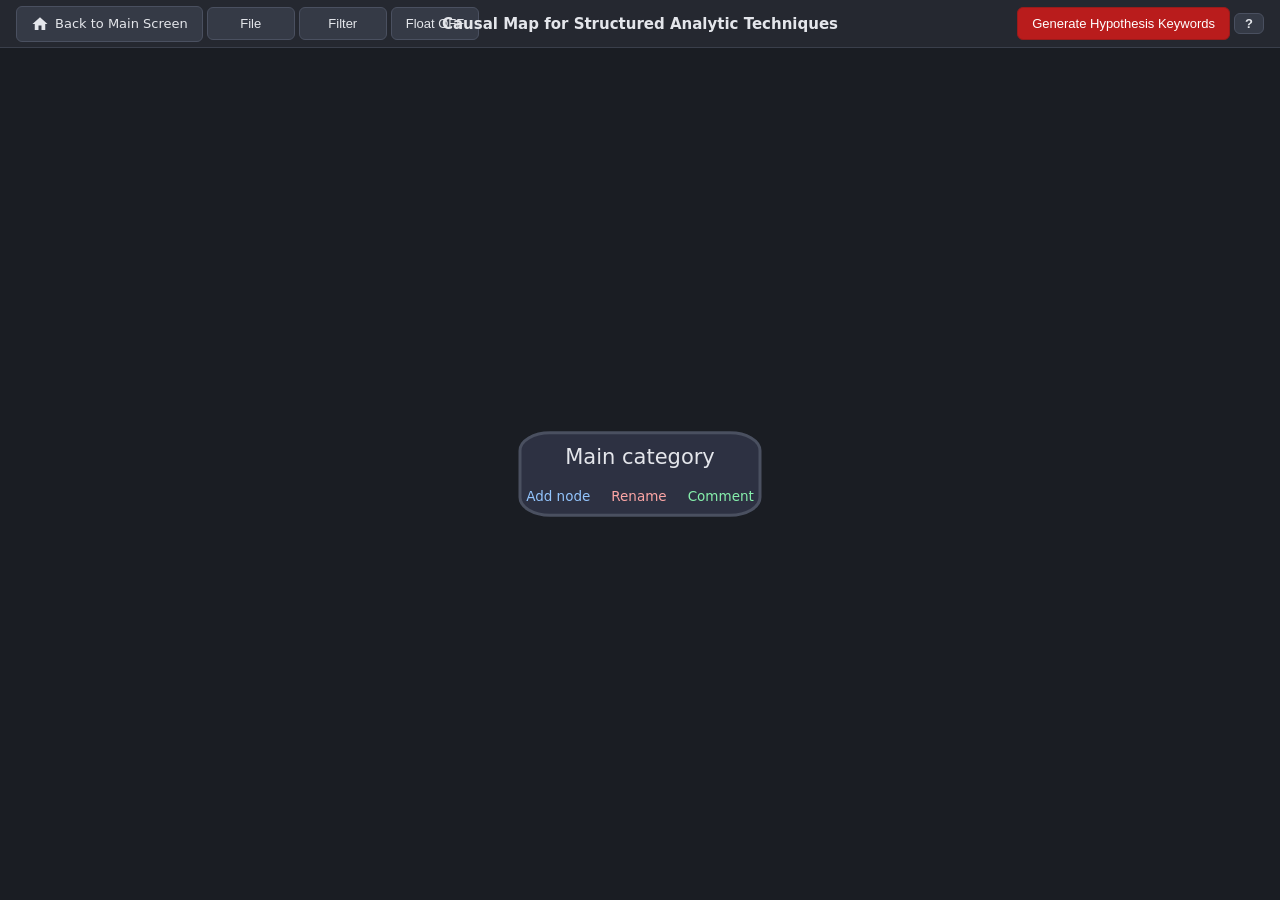
==== commit c70f8a2b: "Tools ready for production" ====
--- a/01-getting-organized/structured-analytic-causal-map/index.html
+++ b/01-getting-organized/structured-analytic-causal-map/index.html
@@ -41,7 +41,7 @@
       cursor: pointer;
       font-size: 13px;
     }
-    #btn-file, #btn-view, #btn-filter, #btn-float {
+    #btn-file, #btn-filter, #btn-float {
       width: 88px;
       min-width: 88px;
       box-sizing: border-box;
@@ -933,12 +933,6 @@
     #edit-ok { background: #2563eb; color: #fff; }
     #edit-ok:hover { background: #3b82f6; }
     #edit-cancel:hover { background: #404654; }
-    .btn-delete-view {
-      background: #4a2525;
-      border-color: #6a3535;
-      color: #e4e6eb;
-    }
-    .btn-delete-view:hover { background: #5a3030; border-color: #7a4545; }
     #confirm-overlay {
       display: none;
       position: fixed;
@@ -1002,15 +996,7 @@
           <button type="button" id="btn-export">Save</button>
           <button type="button" id="btn-download">Download Evidence</button>
           <button type="button" id="btn-import-trigger">Import JSON</button>
-          <button type="button" id="btn-load-example">Load test-data JSON</button>
-          <button type="button" id="btn-export-sample">Download template JSON</button>
-        </div>
-      </div>
-      <div class="toolbar-dropdown" id="dropdown-view">
-        <button type="button" class="toolbar-menu-btn" id="btn-view">View</button>
-        <div class="dropdown-menu" id="menu-view">
-          <button type="button" id="btn-center-view" class="primary">Center View</button>
-          <button type="button" id="btn-delete-view" class="btn-delete-view">Reset Map</button>
+          <button type="button" id="btn-reset-map" class="danger">Reset Map</button>
         </div>
       </div>
       <div class="toolbar-dropdown" id="dropdown-filter">
@@ -2594,44 +2580,6 @@
     document.getElementById('dropdown-file').classList.remove('open');
   });
 
-  document.getElementById('btn-export-sample').addEventListener('click', () => {
-    document.getElementById('dropdown-file').classList.remove('open');
-    fetch('input/template.json')
-      .then((r) => {
-        if (!r.ok) throw new Error(r.statusText || 'Failed to load');
-        return r.blob();
-      })
-      .then((blob) => {
-        const a = document.createElement('a');
-        a.href = URL.createObjectURL(blob);
-        a.download = 'template.json';
-        a.click();
-        URL.revokeObjectURL(a.href);
-      })
-      .catch(() => {
-        doExport('template.json');
-      });
-  });
-
-  document.getElementById('btn-load-example').addEventListener('click', () => {
-    document.getElementById('dropdown-file').classList.remove('open');
-    fetch('input/test-data.json')
-      .then((r) => {
-        if (!r.ok) throw new Error(r.statusText || 'Failed to load');
-        return r.json();
-      })
-      .then((data) => {
-        if (!data || !data.id || !Array.isArray(data.children)) throw new Error('Invalid example format');
-        ensureIds(data, true, 0);
-        tree = data;
-        saveTree();
-        selectedNodeId = null;
-        render();
-        fitToScreen();
-      })
-      .catch((err) => alert('Could not load test-data: ' + (err.message || err)));
-  });
-
   document.getElementById('file-import').addEventListener('change', (e) => {
     const file = e.target.files[0];
     if (!file) return;
@@ -2653,15 +2601,10 @@
     reader.readAsText(file);
   });
 
-  document.getElementById('btn-center-view').addEventListener('click', () => {
-    fitToScreen();
-    document.getElementById('dropdown-view').classList.remove('open');
-  });
-
   const confirmOverlay = document.getElementById('confirm-overlay');
   const confirmMessage = document.getElementById('confirm-message');
-  document.getElementById('btn-delete-view').addEventListener('click', () => {
-    document.getElementById('dropdown-view').classList.remove('open');
+  document.getElementById('btn-reset-map').addEventListener('click', () => {
+    document.getElementById('dropdown-file').classList.remove('open');
     confirmMessage.textContent = 'Are you sure? This will remove everything and reset the map to the default.';
     confirmOverlay.classList.add('visible');
     let resolved = false;
@@ -2686,19 +2629,7 @@
   document.getElementById('btn-file').addEventListener('click', (e) => {
     e.stopPropagation();
     const dd = document.getElementById('dropdown-file');
-    const other = document.getElementById('dropdown-view');
     const otherF = document.getElementById('dropdown-filter');
-    other.classList.remove('open');
-    otherF.classList.remove('open');
-    dd.classList.toggle('open');
-  });
-
-  document.getElementById('btn-view').addEventListener('click', (e) => {
-    e.stopPropagation();
-    const dd = document.getElementById('dropdown-view');
-    const other = document.getElementById('dropdown-file');
-    const otherF = document.getElementById('dropdown-filter');
-    other.classList.remove('open');
     otherF.classList.remove('open');
     dd.classList.toggle('open');
   });
@@ -2732,20 +2663,16 @@
     e.stopPropagation();
     const dd = document.getElementById('dropdown-filter');
     const other = document.getElementById('dropdown-file');
-    const otherV = document.getElementById('dropdown-view');
     other.classList.remove('open');
-    otherV.classList.remove('open');
     dd.classList.toggle('open');
     if (dd.classList.contains('open')) buildFilterLevels();
   });
 
   document.getElementById('menu-file').addEventListener('click', (e) => e.stopPropagation());
-  document.getElementById('menu-view').addEventListener('click', (e) => e.stopPropagation());
   document.getElementById('menu-filter').addEventListener('click', (e) => e.stopPropagation());
 
   document.addEventListener('click', () => {
     document.getElementById('dropdown-file').classList.remove('open');
-    document.getElementById('dropdown-view').classList.remove('open');
     document.getElementById('dropdown-filter').classList.remove('open');
   });
 
